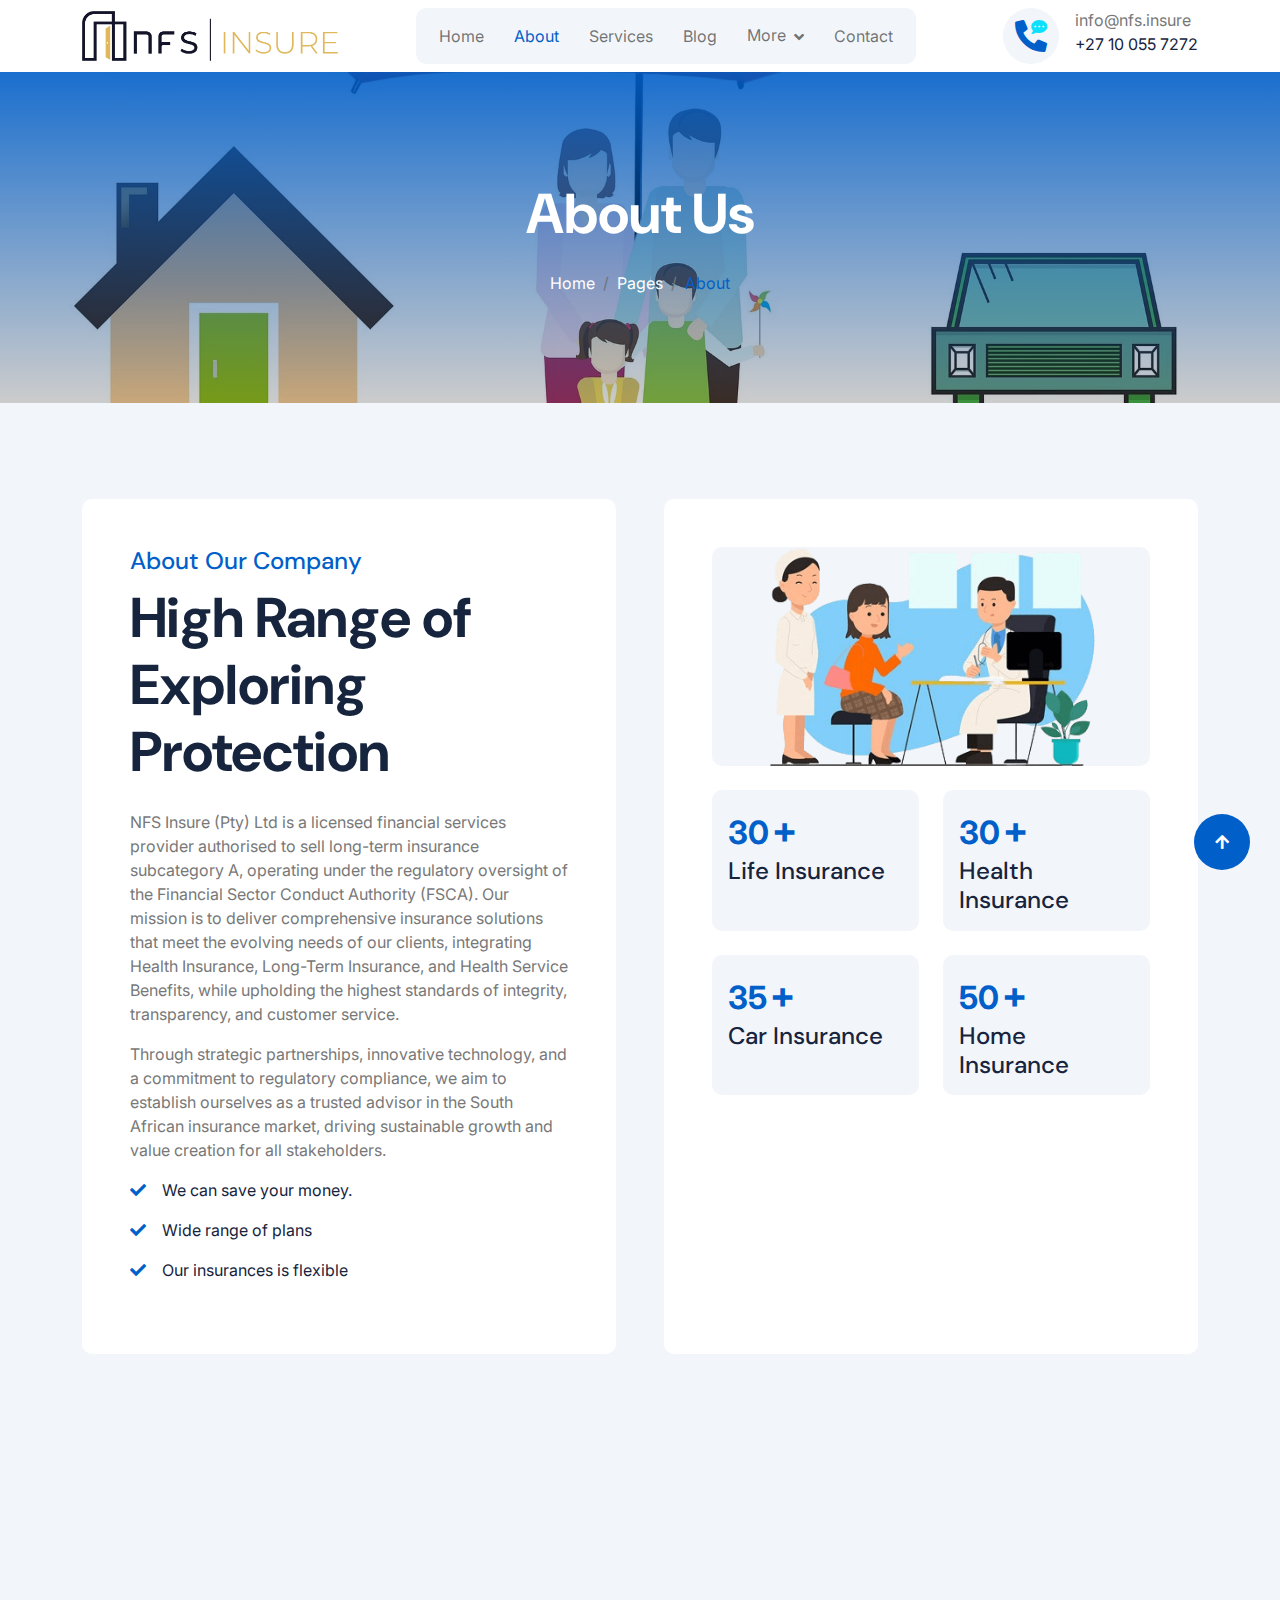
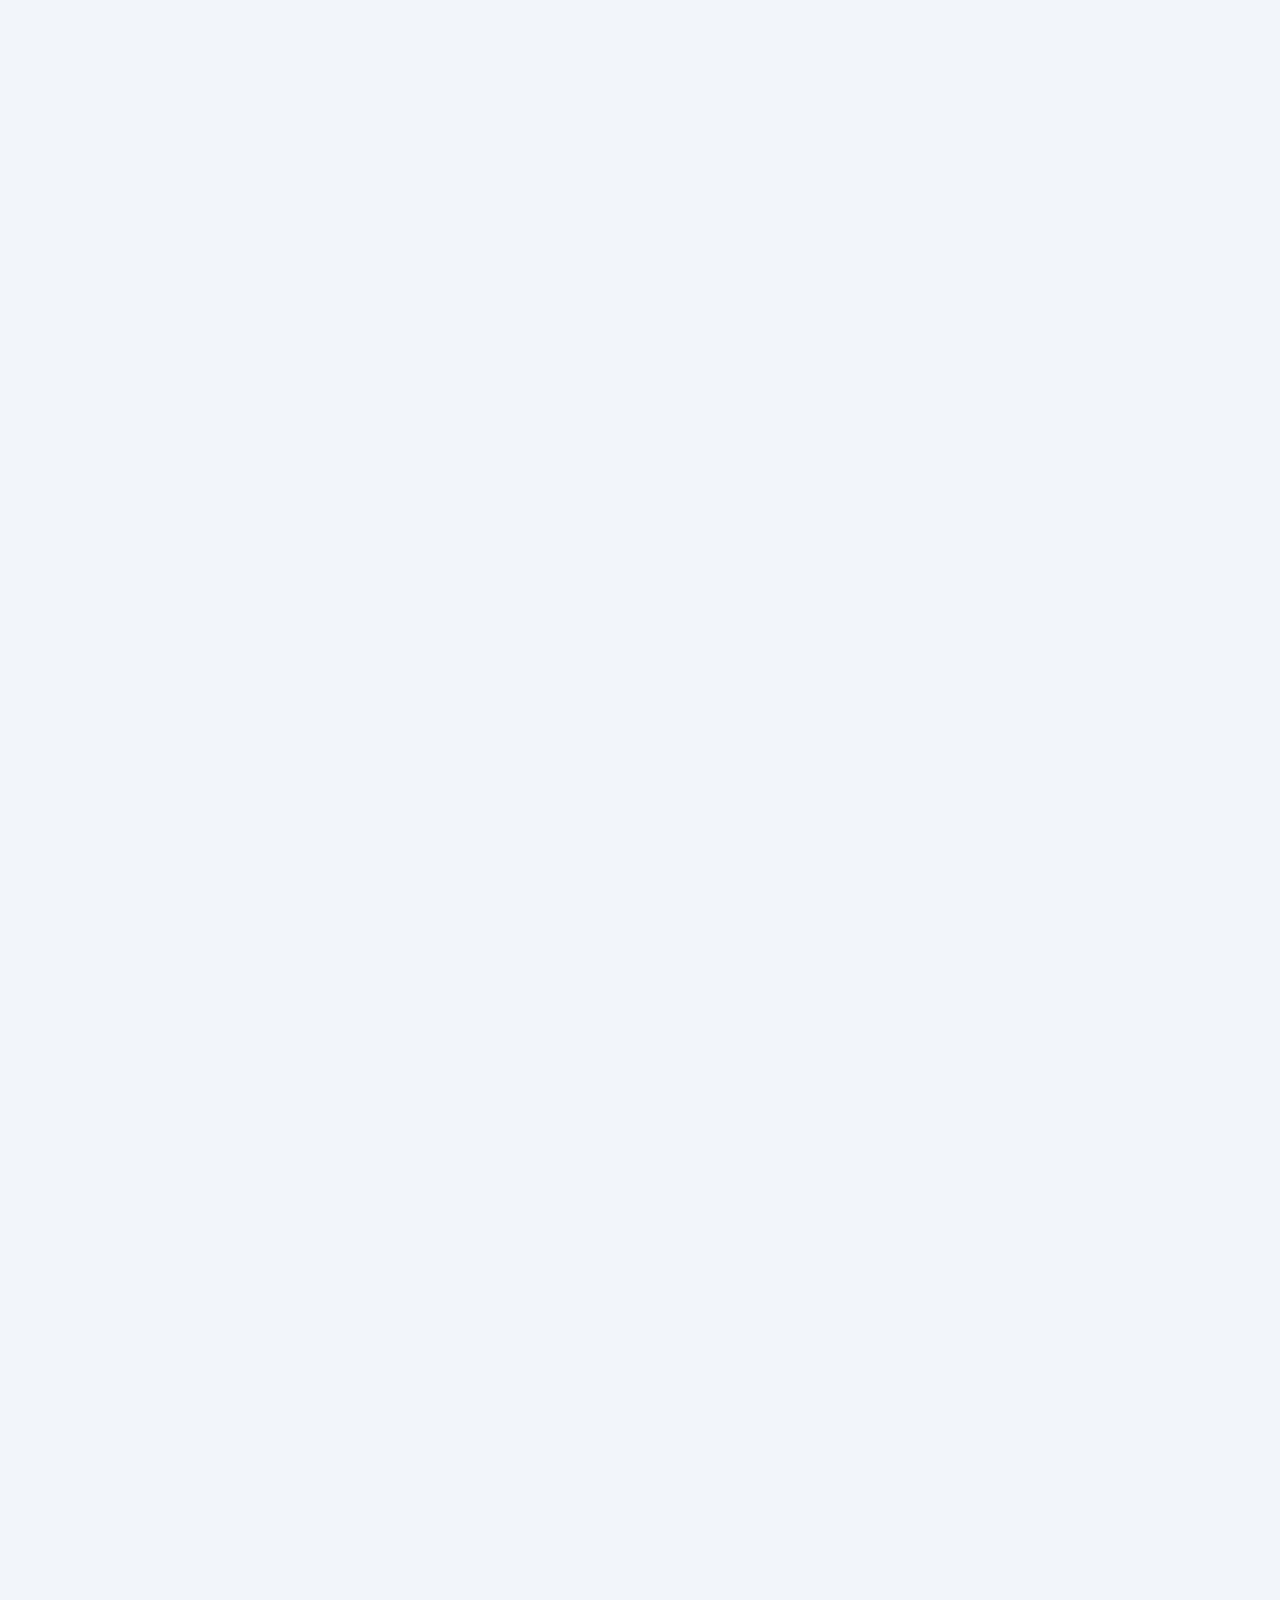
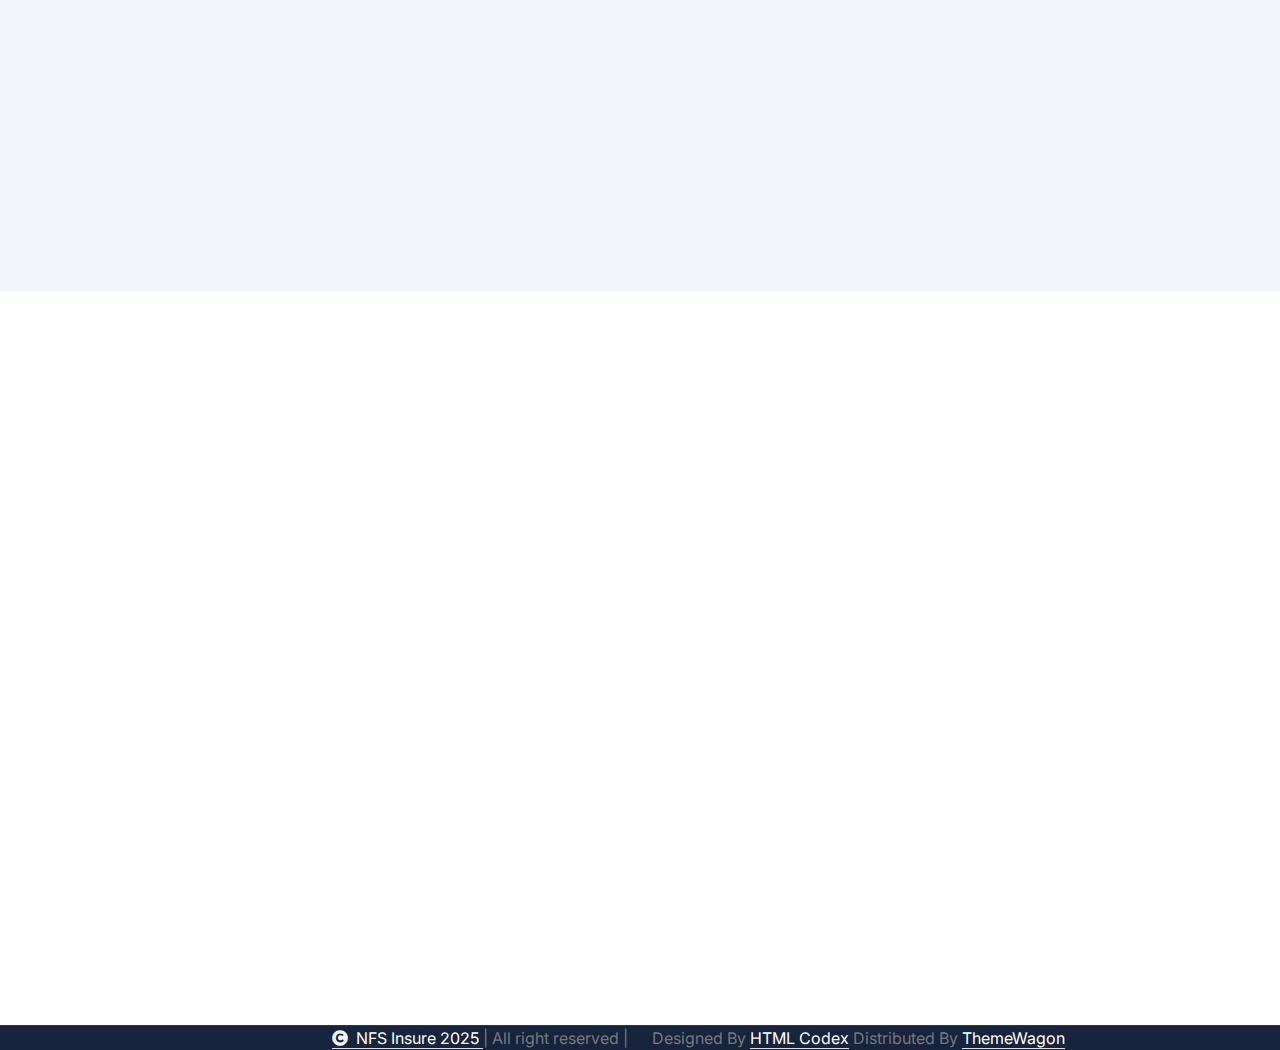
==== about.html @ 6686528e "remove teams dropdown" ====
<!DOCTYPE html>
<html lang="en">

    <head>
        <meta charset="utf-8">
        <title>NFS - Insurance</title>
        <meta content="width=device-width, initial-scale=1.0" name="viewport">
        <meta content="" name="keywords">
        <meta content="" name="description">

        <!-- Google Web Fonts -->
        <link rel="preconnect" href="https://fonts.googleapis.com">
        <link rel="preconnect" href="https://fonts.gstatic.com" crossorigin>
        <link href="https://fonts.googleapis.com/css2?family=DM+Sans:ital,opsz,wght@0,9..40,100..1000;1,9..40,100..1000&family=Inter:slnt,wght@-10..0,100..900&display=swap" rel="stylesheet">

        <!-- Icon Font Stylesheet -->
        <link rel="stylesheet" href="https://use.fontawesome.com/releases/v5.15.4/css/all.css"/>
        <link href="https://cdn.jsdelivr.net/npm/bootstrap-icons@1.4.1/font/bootstrap-icons.css" rel="stylesheet">

        <!-- Libraries Stylesheet -->
        <link rel="stylesheet" href="lib/animate/animate.min.css"/>
        <link href="lib/lightbox/css/lightbox.min.css" rel="stylesheet">
        <link href="lib/owlcarousel/assets/owl.carousel.min.css" rel="stylesheet">


        <!-- Customized Bootstrap Stylesheet -->
        <link href="css/bootstrap.min.css" rel="stylesheet">

        <!-- Template Stylesheet -->
        <link href="css/style.css" rel="stylesheet">
    </head>

    <body>

        <!-- Spinner Start -->
        <div id="spinner" class="show bg-white position-fixed translate-middle w-100 vh-100 top-50 start-50 d-flex align-items-center justify-content-center">
            <div class="spinner-border text-primary" style="width: 3rem; height: 3rem;" role="status">
                <span class="sr-only">Loading...</span>
            </div>
        </div>
        <!-- Spinner End -->

        <!-- Navbar & Hero Start -->
        <div class="container-fluid nav-bar px-0 px-lg-4 py-lg-0">
            <div class="container">
                <nav class="navbar navbar-expand-lg navbar-light"> 
                    <a href="#" class="navbar-brand p-0">
                        <img src="img/NFS_Insure_Logo_Blue_Mustard_Combination@2x.png" alt="Logo"> 
                    </a>
                    <button class="navbar-toggler" type="button" data-bs-toggle="collapse" data-bs-target="#navbarCollapse">
                        <span class="fa fa-bars"></span>
                    </button>
                    <div class="collapse navbar-collapse" id="navbarCollapse">
                        <div class="navbar-nav mx-0 mx-lg-auto">
                            <a href="index.html" class="nav-item nav-link">Home</a>
                            <a href="about.html" class="nav-item nav-link active">About</a>
                            <a href="service.html" class="nav-item nav-link">Services</a>
                            <a href="blog.html" class="nav-item nav-link">Blog</a>
                            <div class="nav-item dropdown">
                                <a href="#" class="nav-link" data-bs-toggle="dropdown">
                                    <span class="dropdown-toggle">More</span>
                                </a>
                                <div class="dropdown-menu">
                                    <a href="feature.html" class="dropdown-item">Our Features</a>
                                    <a href="testimonial.html" class="dropdown-item">Testimonial</a>
                                    <a href="FAQ.html" class="dropdown-item">FAQs</a>
                                </div>
                            </div>
                            <a href="contact.html" class="nav-item nav-link">Contact</a>
                        </div>
                    </div>
                    <div class="d-none d-xl-flex flex-shrink-0 ps-4">
                        <a href="#" class="btn btn-light btn-lg-square rounded-circle position-relative wow tada" data-wow-delay=".9s">
                            <i class="fa fa-phone-alt fa-2x"></i>
                            <div class="position-absolute" style="top: 7px; right: 12px;">
                                <span><i class="fa fa-comment-dots text-secondary"></i></span>
                            </div>
                        </a>
                        <div class="d-flex flex-column ms-3">
                            <span>info@nfs.insure</span>
                            <a href="tel:+27 10 055 7272"><span class="text-dark">+27 10 055 7272</span></a>
                        </div>
                    </div>
                </nav>
            </div>
        </div>
        <!-- Navbar & Hero End -->

        <!-- Modal Search Start -->
        <div class="modal fade" id="searchModal" tabindex="-1" aria-labelledby="exampleModalLabel" aria-hidden="true">
            <div class="modal-dialog modal-fullscreen">
                <div class="modal-content rounded-0">
                    <div class="modal-header">
                        <h5 class="modal-title" id="exampleModalLabel">Search by keyword</h5>
                        <button type="button" class="btn-close" data-bs-dismiss="modal" aria-label="Close"></button>
                    </div>
                    <div class="modal-body d-flex align-items-center bg-primary">
                        <div class="input-group w-75 mx-auto d-flex">
                            <input type="search" class="form-control p-3" placeholder="keywords" aria-describedby="search-icon-1">
                            <span id="search-icon-1" class="btn bg-light border nput-group-text p-3"><i class="fa fa-search"></i></span>
                        </div>
                    </div>
                </div>
            </div>
        </div>
        <!-- Modal Search End -->


        <!-- Header Start -->
        <div class="container-fluid bg-breadcrumb">
            <div class="container text-center py-5" style="max-width: 900px;">
                <h4 class="text-white display-4 mb-4 wow fadeInDown" data-wow-delay="0.1s">About Us</h4>
                <ol class="breadcrumb d-flex justify-content-center mb-0 wow fadeInDown" data-wow-delay="0.3s">
                    <li class="breadcrumb-item"><a href="index.html">Home</a></li>
                    <li class="breadcrumb-item"><a href="#">Pages</a></li>
                    <li class="breadcrumb-item active text-primary">About</li>
                </ol>    
            </div>
        </div>
        <!-- Header End -->


        <!-- About Start -->
        <div class="container-fluid bg-light about py-5">
            <div class="container py-5">
                <div class="row g-5">
                    <div class="col-xl-6 wow fadeInLeft" data-wow-delay="0.02s">
                        <div class="about-item-content bg-white rounded p-5 h-100">
                            <h4 class="text-primary">About Our Company</h4>
                            <h1 class="display-4 mb-4">High Range of Exploring Protection</h1>
                            <p>NFS Insure (Pty) Ltd is a licensed financial services provider authorised to sell long-term insurance subcategory A, operating under the regulatory oversight of the Financial Sector Conduct Authority (FSCA). Our mission is to deliver comprehensive insurance solutions that meet the evolving needs of our clients, integrating Health Insurance, Long-Term Insurance, and Health Service Benefits, while upholding the highest standards of integrity, transparency, and customer service.
                            </p>
                            <p>Through strategic partnerships, innovative technology, and a commitment to regulatory compliance, we aim to establish ourselves as a trusted advisor in the South African insurance market, driving sustainable growth and value creation for all stakeholders.
                            </p>
                            <p class="text-dark"><i class="fa fa-check text-primary me-3"></i>We can save your money.</p>
                            <p class="text-dark"><i class="fa fa-check text-primary me-3"></i>Wide range of plans</p>
                            <p class="text-dark mb-4"><i class="fa fa-check text-primary me-3"></i>Our insurances is flexible</p>
                        </div>
                    </div>
                    <div class="col-xl-6 wow fadeInRight" data-wow-delay="0.02s">
                        <div class="bg-white rounded p-5 h-100">
                            <div class="row g-4 justify-content-center">
                                <div class="col-12">
                                    <div class="rounded bg-light">
                                        <img src="img/about-1.png" class="img-fluid rounded w-100" alt="">
                                    </div>
                                </div>
                                <div class="col-sm-6">
                                    <div class="counter-item bg-light rounded p-3 h-100">
                                        <div class="counter-counting">
                                            <span class="text-primary fs-2 fw-bold" data-toggle="counter-up">90</span>
                                            <span class="h1 fw-bold text-primary">+</span>
                                        </div>
                                        <h4 class="mb-0 text-dark">Life Insurance</h4>
                                    </div>
                                </div>
                                <div class="col-sm-6">
                                    <div class="counter-item bg-light rounded p-3 h-100">
                                        <div class="counter-counting">
                                            <span class="text-primary fs-2 fw-bold" data-toggle="counter-up">90</span>
                                            <span class="h1 fw-bold text-primary">+</span>
                                        </div>
                                        <h4 class="mb-0 text-dark">Health Insurance</h4>
                                    </div>
                                </div>
                                <div class="col-sm-6">
                                    <div class="counter-item bg-light rounded p-3 h-100">
                                        <div class="counter-counting">
                                            <span class="text-primary fs-2 fw-bold" data-toggle="counter-up">35</span>
                                            <span class="h1 fw-bold text-primary">+</span>
                                        </div>
                                        <h4 class="mb-0 text-dark">Car Insurance</h4>
                                    </div>
                                </div>
                                <div class="col-sm-6">
                                    <div class="counter-item bg-light rounded p-3 h-100">
                                        <div class="counter-counting">
                                            <span class="text-primary fs-2 fw-bold" data-toggle="counter-up">50</span>
                                            <span class="h1 fw-bold text-primary">+</span>
                                        </div>
                                        <h4 class="mb-0 text-dark">Home Insurance</h4>
                                    </div>
                                </div>
                            </div>
                        </div>
                    </div>
                </div>
            </div>
        </div>
        <!-- About End -->


        <!-- Feature Start -->
        <div class="container-fluid feature bg-light pb-5">
            <div class="container pb-5">
                <div class="text-center mx-auto pb-5 wow fadeInUp" data-wow-delay="0.02s" style="max-width: 800px;">
                    <h4 class="text-primary">Our Features</h4>
                    <h1 class="display-4 mb-4">Building a Brighter Tomorrow with NFS Insure</h1>
                    <p class="mb-0">At NFS Insure, we believe that insurance is more than just a policy - it's a promise of
                        protection and security for a better future. Our mission is to provide you with peace of mind,
                        knowing that you're covered in times of uncertainty.</p>
                    <br>
                    <p class="mb-0"></p>We're dedicated to being there for you when it matters most, offering personalized
                    support and expert guidance to help you navigate life's challenges. Whether you're looking to safeguard
                    your loved ones, protect your assets, or simply ensure a secure tomorrow, we're here to assist you every
                    step of the way.</p>
                    <br>
                    <p class="mb-0"></p>Trust NFS Insure to help you build a brighter future. Get in touch with us today to
                    discover how our insurance solutions can provide you with the protection and reassurance you deserve.
                    </p>
                </div>
                <div class="row g-4">
                    <div class="col-md-6 col-lg-6 col-xl-3 wow fadeInUp" data-wow-delay="0.02s">
                        <div class="feature-item p-4 pt-0">
                            <div class="feature-icon p-4 mb-4">
                                <i class="far fa-handshake fa-3x"></i>
                            </div>
                            <h4 class="mb-4">Join the NFS Insure Family.</h4>
                            <p class="mb-4">Being part of the NFS Insure family means being part of a community that
                                prioritizes protection, security, and financial freedom.
                            </p>
                        </div>
                    </div>
                    <div class="col-md-6 col-lg-6 col-xl-3 wow fadeInUp" data-wow-delay="0.04s">
                        <div class="feature-item p-4 pt-0">
                            <div class="feature-icon p-4 mb-4">
                                <i class="fa fa-dollar-sign fa-3x"></i>
                            </div>
                            <h4 class="mb-4">Start Your Financial Freedom Today.</h4>
                            <p class="mb-4">Ready to take control of your finances and secure your future? At NFS Insure,
                                we're dedicated to helping you achieve financial freedom.
                            </p>
                        </div>
                    </div>
                    <div class="col-md-6 col-lg-6 col-xl-3 wow fadeInUp" data-wow-delay="0.06s">
                        <div class="feature-item p-4 pt-0">
                            <div class="feature-icon p-4 mb-4">
                                <i class="fa fa-bullseye fa-3x"></i>
                            </div>
                            <h4 class="mb-4">Passionate About Insurance?</h4>
                            <p class="mb-4">Join our dynamic team at NFS Insure! If you're passionate about insurance and
                                <span id="read-more" style="display: none;">
                                dedicated to delivering exceptional customer service, we want to hear from you. Send your CV
                                to hr@nfs.insure and take the first step towards an exciting career in insurance.
                                </span>
                            </p>
                            <a class="btn btn-primary rounded-pill py-2 px-4" onclick="toggleReadMore(this)">Learn More</a>
                        </div>
                    </div>
                    <div class="col-md-6 col-lg-6 col-xl-3 wow fadeInUp" data-wow-delay="0.08s">
                        <div class="feature-item p-4 pt-0">
                            <div class="feature-icon p-4 mb-4">
                                <i class="fa fa-headphones fa-3x"></i>
                            </div>
                            <h4 class="mb-4">24/7 Online Support at NFS Insure.</h4>
                            <p class="mb-4">At NFS Insure, we're committed to providing you with exceptional support whenever you need it.</p>
                            <span id="read-more" style="display: none;">
                                <p>Our 24/7 online support portal allows you to:</p>
                                <ul>
                                    <p class="text-dark"><i class="fa fa-check text-primary me-3"></i>Submit claims and track their status</p>
                                    <p class="text-dark"><i class="fa fa-check text-primary me-3"></i>Access your policy documents and details.</p>
                                    <p class="text-dark"><i class="fa fa-check text-primary me-3"></i>Get answers to frequently asked questions.</p>
                                </ul>
                            </span>
                            <a class="btn btn-primary rounded-pill py-2 px-4" onclick="toggleReadMore(this)">Learn More</a>
                        </div>
                    </div>
                </div>
            </div>
        </div>
        <!-- Feature End -->

        <!-- FAQs Start -->
        <div class="container-fluid faq-section bg-light pb-5">
            <div class="container pb-5">
                <div class="row g-5 align-items-center">
                    <div class="col-xl-6 wow fadeInLeft" data-wow-delay="0.02s">
                        <div class="h-100">
                            <div class="mb-5">
                                <h4 class="text-primary">Some Important FAQ's</h4>
                                <h1 class="display-4 mb-0">Common Frequently Asked Questions</h1>
                            </div>
                            <div class="accordion" id="accordionExample">
                                <div class="accordion-item">
                                    <h2 class="accordion-header" id="headingOne">
                                        <button class="accordion-button border-0" type="button" data-bs-toggle="collapse"
                                            data-bs-target="#collapseOne" aria-expanded="true" aria-controls="collapseOne">
                                            Q: What does NFS Insure do?
                                        </button>
                                    </h2>
                                    <div id="collapseOne" class="accordion-collapse collapse show active"
                                        aria-labelledby="headingOne" data-bs-parent="#accordionExample">
                                        <div class="accordion-body rounded">
                                            A: NFS Insure is a licensed financial services provider specializing in insurance solutions, including life insurance, medical insurance, and personal lines.
                                        </div>
                                    </div>
                                </div>
                                <div class="accordion-item">
                                    <h2 class="accordion-header" id="headingTwo">
                                        <button class="accordion-button collapsed" type="button" data-bs-toggle="collapse"
                                            data-bs-target="#collapseTwo" aria-expanded="false" aria-controls="collapseTwo">
                                            Q: Is NFS Insure a licensed insurance provider?
                                        </button>
                                    </h2>
                                    <div id="collapseTwo" class="accordion-collapse collapse" aria-labelledby="headingTwo"
                                        data-bs-parent="#accordionExample">
                                        <div class="accordion-body">
                                            A: Yes, NFS Insure is a licensed Financial Services Provider (FSP 53910) and is authorized to provide insurance products and services.
                                        </div>
                                    </div>
                                </div>
                                <div class="accordion-item">
                                    <h2 class="accordion-header" id="headingThree">
                                        <button class="accordion-button collapsed" type="button" data-bs-toggle="collapse"
                                            data-bs-target="#collapseThree" aria-expanded="false"
                                            aria-controls="collapseThree">
                                            Q: What types of insurance does NFS Insure offer?
                                        </button>
                                    </h2>
                                    <div id="collapseThree" class="accordion-collapse collapse"
                                        aria-labelledby="headingThree" data-bs-parent="#accordionExample">
                                        <div class="accordion-body">
                                            A: We offer a range of insurance products, including life insurance, medical insurance, and personal lines (e.g., home, vehicle, and contents insurance).
                                        </div>
                                    </div>
                                </div>
                                <div class="accordion-item">
                                    <h2 class="accordion-header" id="heading4">
                                        <button class="accordion-button collapsed" type="button" data-bs-toggle="collapse"
                                            data-bs-target="#collapse4" aria-expanded="false"
                                            aria-controls="collapse4">
                                            Q: How do I get a quote from NFS Insure?
                                        </button>
                                    </h2>
                                    <div id="collapse4" class="accordion-collapse collapse"
                                        aria-labelledby="heading4" data-bs-parent="#accordionExample">
                                        <div class="accordion-body">
                                            A: You can request a quote by contacting us through our website, emailing us directly, or calling our office.
                                        </div>
                                    </div>
                                </div>
                                <div class="accordion-item">
                                    <h2 class="accordion-header" id="heading5">
                                        <button class="accordion-button collapsed" type="button" data-bs-toggle="collapse"
                                            data-bs-target="#collapse5" aria-expanded="false"
                                            aria-controls="collapse5">
                                            Q: Can I purchase insurance policies online?
                                        </button>
                                    </h2>
                                    <div id="collapse5" class="accordion-collapse collapse"
                                        aria-labelledby="heading5" data-bs-parent="#accordionExample">
                                        <div class="accordion-body">
                                            A: Currently, our insurance policies are not available for online purchase. However, our team is available to assist you with your insurance needs.
                                        </div>
                                    </div>
                                </div>
                                <div class="accordion-item">
                                    <h2 class="accordion-header" id="heading6">
                                        <button class="accordion-button collapsed" type="button" data-bs-toggle="collapse"
                                            data-bs-target="#collapse6" aria-expanded="false"
                                            aria-controls="collapse6">
                                            Q: How do I file a claim with NFS Insure?
                                        </button>
                                    </h2>
                                    <div id="collapse6" class="accordion-collapse collapse"
                                        aria-labelledby="heading6" data-bs-parent="#accordionExample">
                                        <div class="accordion-body">
                                            A: To file a claim, please contact our office directly, and our claims team will guide you through the process.
                                        </div>
                                    </div>
                                </div>
                                <div class="accordion-item">
                                    <h2 class="accordion-header" id="heading7">
                                        <button class="accordion-button collapsed" type="button" data-bs-toggle="collapse"
                                            data-bs-target="#collapse7" aria-expanded="false"
                                            aria-controls="collapse7">
                                            Q: What is the process for canceling or changing my insurance policy?
                                        </button>
                                    </h2>
                                    <div id="collapse7" class="accordion-collapse collapse"
                                        aria-labelledby="heading7" data-bs-parent="#accordionExample">
                                        <div class="accordion-body">
                                            A: Please contact our office, and our team will assist you with canceling or making changes to your insurance policy.
                                        </div>
                                    </div>
                                </div>
                                <div class="accordion-item">
                                    <h2 class="accordion-header" id="heading8">
                                        <button class="accordion-button collapsed" type="button" data-bs-toggle="collapse"
                                            data-bs-target="#collapse8" aria-expanded="false"
                                            aria-controls="collapse8">
                                            Q: Does NFS Insure offer any discounts or promotions?
                                        </button>
                                    </h2>
                                    <div id="collapse8" class="accordion-collapse collapse"
                                        aria-labelledby="heading8" data-bs-parent="#accordionExample">
                                        <div class="accordion-body">
                                            A: Yes, we occasionally offer discounts and promotions. Please contact our office for more information.
                                        </div>
                                    </div>
                                </div>
                                <div class="accordion-item">
                                    <h2 class="accordion-header" id="heading9">
                                        <button class="accordion-button collapsed" type="button" data-bs-toggle="collapse"
                                            data-bs-target="#collapse9" aria-expanded="false"
                                            aria-controls="collapse9">
                                            Q: How do I access my insurance policy documents?
                                        </button>
                                    </h2>
                                    <div id="collapse9" class="accordion-collapse collapse"
                                        aria-labelledby="heading9" data-bs-parent="#accordionExample">
                                        <div class="accordion-body">
                                            A: Your policy documents will be emailed to you upon policy issuance. If you need to access your documents again, please contact our office.
                                        </div>
                                    </div>
                                </div>
                                <div class="accordion-item">
                                    <h2 class="accordion-header" id="heading10">
                                        <button class="accordion-button collapsed" type="button" data-bs-toggle="collapse"
                                            data-bs-target="#collapse10" aria-expanded="false"
                                            aria-controls="collapse10">
                                            Q: What if I have a complaint about my insurance policy or service?
                                        </button>
                                    </h2>
                                    <div id="collapse10" class="accordion-collapse collapse"
                                        aria-labelledby="heading10" data-bs-parent="#accordionExample">
                                        <div class="accordion-body">
                                            A: We take all complaints seriously. Please contact our office, and our team will work to resolve your issue promptly and fairly.
                                        </div>
                                    </div>
                                </div>
                            </div>
                        </div>
                    </div>
                    <div class="col-xl-6 wow fadeInRight" data-wow-delay="0.04s">
                        <img src="img/carousel-2.png" class="img-fluid w-100" alt="">
                    </div>
                </div>
            </div>
        </div>
        <!-- FAQs End -->


        <!-- Team Start
        <div class="container-fluid team py-5">
            <div class="container py-5">
                <div class="text-center mx-auto pb-5 wow fadeInUp" data-wow-delay="0.02s" style="max-width: 800px;">
                    <h4 class="text-primary">Our Team</h4>
                    <h1 class="display-4 mb-4">Meet Our Expert Team Members</h1>
                    <p class="mb-0">Lorem ipsum dolor, sit amet consectetur adipisicing elit. Tenetur adipisci facilis cupiditate recusandae aperiam temporibus corporis itaque quis facere, numquam, ad culpa deserunt sint dolorem autem obcaecati, ipsam mollitia hic.
                    </p>
                </div>
                <div class="row g-4">
                    <div class="col-md-6 col-lg-6 col-xl-3 wow fadeInUp" data-wow-delay="0.02s">
                        <div class="team-item">
                            <div class="team-img">
                                <img src="img/team-1.jpg" class="img-fluid rounded-top w-100" alt="">
                                <div class="team-icon">
                                    <a class="btn btn-primary btn-sm-square rounded-pill mb-2" href=""><i class="fab fa-facebook-f"></i></a>
                                    <a class="btn btn-primary btn-sm-square rounded-pill mb-2" href=""><i class="fab fa-twitter"></i></a>
                                    <a class="btn btn-primary btn-sm-square rounded-pill mb-2" href=""><i class="fab fa-linkedin-in"></i></a>
                                    <a class="btn btn-primary btn-sm-square rounded-pill mb-0" href=""><i class="fab fa-instagram"></i></a>
                                </div>
                            </div>
                            <div class="team-title p-4">
                                <h4 class="mb-0">David James</h4>
                                <p class="mb-0">Manager</p>
                            </div>
                        </div>
                    </div>
                    <div class="col-md-6 col-lg-6 col-xl-3 wow fadeInUp" data-wow-delay="0.4s">
                        <div class="team-item">
                            <div class="team-img">
                                <img src="img/team-2.jpg" class="img-fluid rounded-top w-100" alt="">
                                <div class="team-icon">
                                    <a class="btn btn-primary btn-sm-square rounded-pill mb-2" href=""><i class="fab fa-facebook-f"></i></a>
                                    <a class="btn btn-primary btn-sm-square rounded-pill mb-2" href=""><i class="fab fa-twitter"></i></a>
                                    <a class="btn btn-primary btn-sm-square rounded-pill mb-2" href=""><i class="fab fa-linkedin-in"></i></a>
                                    <a class="btn btn-primary btn-sm-square rounded-pill mb-0" href=""><i class="fab fa-instagram"></i></a>
                                </div>
                            </div>
                            <div class="team-title p-4">
                                <h4 class="mb-0">David James</h4>
                                <p class="mb-0">Manager</p>
                            </div>
                        </div>
                    </div>
                    <div class="col-md-6 col-lg-6 col-xl-3 wow fadeInUp" data-wow-delay="0.06s">
                        <div class="team-item">
                            <div class="team-img">
                                <img src="img/team-3.jpg" class="img-fluid rounded-top w-100" alt="">
                                <div class="team-icon">
                                    <a class="btn btn-primary btn-sm-square rounded-pill mb-2" href=""><i class="fab fa-facebook-f"></i></a>
                                    <a class="btn btn-primary btn-sm-square rounded-pill mb-2" href=""><i class="fab fa-twitter"></i></a>
                                    <a class="btn btn-primary btn-sm-square rounded-pill mb-2" href=""><i class="fab fa-linkedin-in"></i></a>
                                    <a class="btn btn-primary btn-sm-square rounded-pill mb-0" href=""><i class="fab fa-instagram"></i></a>
                                </div>
                            </div>
                            <div class="team-title p-4">
                                <h4 class="mb-0">David James</h4>
                                <p class="mb-0">Manager</p>
                            </div>
                        </div>
                    </div>
                    <div class="col-md-6 col-lg-6 col-xl-3 wow fadeInUp" data-wow-delay="0.08s">
                        <div class="team-item">
                            <div class="team-img">
                                <img src="img/team-4.jpg" class="img-fluid rounded-top w-100" alt="">
                                <div class="team-icon">
                                    <a class="btn btn-primary btn-sm-square rounded-pill mb-2" href=""><i class="fab fa-facebook-f"></i></a>
                                    <a class="btn btn-primary btn-sm-square rounded-pill mb-2" href=""><i class="fab fa-twitter"></i></a>
                                    <a class="btn btn-primary btn-sm-square rounded-pill mb-2" href=""><i class="fab fa-linkedin-in"></i></a>
                                    <a class="btn btn-primary btn-sm-square rounded-pill mb-0" href=""><i class="fab fa-instagram"></i></a>
                                </div>
                            </div>
                            <div class="team-title p-4">
                                <h4 class="mb-0">David James</h4>
                                <p class="mb-0">Manager</p>
                            </div>
                        </div>
                    </div>
                </div>
            </div>
        </div>
        <!-- Team End


        <!-- Footer Start -->
        <div class="container-fluid footer py-5 wow fadeIn" data-wow-delay="0.02s">
            <div class="container py-5">
                <div class="row g-5">
                    <div class="col-xl-9">
                        <div class="mb-5">
                            <div class="row g-4">
                                <div class="col-md-6 col-lg-6 col-xl-5">
                                    <div>
                                        <a href="index.html" class="p-0">
                                            <img style="height: 50px;margin-bottom: 10px;" src="img/NFS_Insure_Logo_Off-white_Mustard_Combination@2x.png" alt="Logo"> 
                                        </a>
                                        <p class="text-white"><strong style="color: burlywood;">Trading hours </strong>: Monday - Friday (09:00-17:00)
                                            <br>
                                            <strong style="color: burlywood;">Saturday </strong>: (closed)
                                            <br>
                                            <strong style="color: burlywood;">Sunday </strong>: (closed)
                                            <br>
                                            <strong style="color: burlywood;">Public Holiday </strong>: (closed)
                                        </p>
                                    </div>
                                </div>
                                <div class="col-md-6 col-lg-6 col-xl-3">
                                    <div class="footer-item">
                                        <h4 class="text-white mb-4">Useful Links</h4>
                                        <a href="#"><i class="fas fa-angle-right me-2"></i> About Us</a>
                                        <a href="#"><i class="fas fa-angle-right me-2"></i> Features</a>
                                        <a href="#"><i class="fas fa-angle-right me-2"></i> Services</a>
                                        <a href="#"><i class="fas fa-angle-right me-2"></i> FAQ's</a>
                                        <a href="#"><i class="fas fa-angle-right me-2"></i> Blogs</a>
                                        <a href="#"><i class="fas fa-angle-right me-2"></i> Contact</a>
                                    </div>
                                </div>
                                <div class="col-md-6 col-lg-6 col-xl-4">
                                    <div class="footer-item">
                                        <h4 class="mb-4 text-white">Instagram</h4>
                                        <div class="row g-3">
                                            <div class="col-4">
                                                <div class="footer-instagram rounded">
                                                    <img src="img/instagram-footer-1.jpg" class="img-fluid w-100" alt="">
                                                    <div class="footer-search-icon">
                                                        <a href="img/instagram-footer-1.jpg" data-lightbox="footerInstagram-1" class="my-auto"><i class="fas fa-link text-white"></i></a>
                                                    </div>
                                                </div>
                                           </div>
                                           <div class="col-4">
                                                <div class="footer-instagram rounded">
                                                    <img src="img/instagram-footer-2.jpg" class="img-fluid w-100" alt="">
                                                    <div class="footer-search-icon">
                                                        <a href="img/instagram-footer-2.jpg" data-lightbox="footerInstagram-2" class="my-auto"><i class="fas fa-link text-white"></i></a>
                                                    </div>
                                                </div>
                                           </div>
                                            <div class="col-4">
                                                <div class="footer-instagram rounded">
                                                    <img src="img/instagram-footer-3.jpg" class="img-fluid w-100" alt="">
                                                    <div class="footer-search-icon">
                                                        <a href="img/instagram-footer-3.jpg" data-lightbox="footerInstagram-3" class="my-auto"><i class="fas fa-link text-white"></i></a>
                                                    </div>
                                                </div>
                                           </div>
                                            <div class="col-4">
                                                <div class="footer-instagram rounded">
                                                    <img src="img/instagram-footer-4.jpg" class="img-fluid w-100" alt="">
                                                    <div class="footer-search-icon">
                                                        <a href="img/instagram-footer-4.jpg" data-lightbox="footerInstagram-4" class="my-auto"><i class="fas fa-link text-white"></i></a>
                                                    </div>
                                                </div>
                                           </div>
                                            <div class="col-4">
                                                <div class="footer-instagram rounded">
                                                    <img src="img/instagram-footer-5.jpg" class="img-fluid w-100" alt="">
                                                    <div class="footer-search-icon">
                                                        <a href="img/instagram-footer-5.jpg" data-lightbox="footerInstagram-5" class="my-auto"><i class="fas fa-link text-white"></i></a>
                                                    </div>
                                                </div>
                                           </div>
                                           <div class="col-4">
                                                <div class="footer-instagram rounded">
                                                    <img src="img/instagram-footer-6.jpg" class="img-fluid w-100" alt="">
                                                    <div class="footer-search-icon">
                                                        <a href="img/instagram-footer-6.jpg" data-lightbox="footerInstagram-6" class="my-auto"><i class="fas fa-link text-white"></i></a>
                                                    </div>
                                                </div>
                                            </div>
                                        </div>
                                    </div>
                                </div>
                            </div>
                        </div>
                        <div class="pt-5" style="border-top: 1px solid rgba(255, 255, 255, 0.08);">
                            <div class="row g-0">
                                <div class="col-12">
                                    <div class="row g-4">
                                        <div class="col-lg-6 col-xl-4">
                                            <div class="d-flex">
                                                <div class="btn-xl-square bg-primary text-white rounded p-4 me-4">
                                                    <i class="fas fa-map-marker-alt fa-2x"></i>
                                                </div>
                                                <div>
                                                    <h4 class="text-white">Address</h4>
                                                    <p class="mb-0">Eagle Canyon Office Park,
                                                        Corner Christiaan De Wet Street 
                                                        and Dolfyn Street, 
                                                        Randpark Ridge, 
                                                        2154
                                                        </p>
                                                </div>
                                            </div>
                                        </div>
                                        <div class="col-lg-6 col-xl-4">
                                            <div class="d-flex">
                                                <div class="btn-xl-square bg-primary text-white rounded p-4 me-4">
                                                    <i class="fas fa-envelope fa-2x"></i>
                                                </div>
                                                <div>
                                                    <h4 class="text-white">Mail Us</h4>
                                                    <p class="mb-0">info@nfs.insure</p>
                                                </div>
                                            </div>
                                        </div>
                                        <div class="col-lg-6 col-xl-4">
                                            <div class="d-flex">
                                                <div class="btn-xl-square bg-primary text-white rounded p-4 me-4">
                                                    <i class="fa fa-phone-alt fa-2x"></i>
                                                </div>
                                                <div>
                                                    <h4 class="text-white">Telephone</h4>
                                                    <p class="mb-0">+27 10 055 7272</p>
                                                </div>
                                            </div>
                                        </div>
                                    </div>
                                </div>
                            </div>
                        </div>
                    </div>
                    
                    <div class="col-xl-3">
                        <div class="footer-item">
                            <h4 class="text-white mb-4">Our Promise</h4>
                            <p class="text-white mb-3">Protecting your tomorrow, today.</p>
                            <div class="d-flex flex-shrink-0">
                                <div class="footer-btn">
                                    <a href="#" class="btn btn-lg-square rounded-circle position-relative wow tada" data-wow-delay=".9s">
                                        <i class="fa fa-phone-alt fa-2x"></i>
                                        <div class="position-absolute" style="top: 2px; right: 12px;">
                                            <span><i class="fa fa-comment-dots text-secondary"></i></span>
                                        </div>
                                    </a>
                                </div>
                                <div class="d-flex flex-column ms-3 flex-shrink-0">
                                    <span class="text-light">info@nfs.insure</span>
                                    <a href="tel:+27 10 055 7272"><span class="text-light">+27 10 055 7272</span></a>
                                </div>
                            </div>
                        </div>
                    </div>
                </div>
            </div>
        </div>
        <!-- Footer End -->
        
        <!-- Copyright Start -->
        <div class="container-fluid copyright">
            <div class="container">
                <div class="row g-4 align-items-center">
                    <div class="col-md-6 text-center text-md-end mb-md-0">
                        <span class="text-body"><a href="#" class="border-bottom text-white"><i class="fas fa-copyright text-light me-2"></i>NFS Insure 2025 </a>| All right reserved |</span>
                    </div>
                    <div class="col-md-6 text-center text-md-start text-body">
                        Designed By <a class="border-bottom text-white" href="https://htmlcodex.com">HTML Codex</a> Distributed By <a class="border-bottom text-white" href="https://themewagon.com">ThemeWagon</a>
                    </div>
                </div>
            </div>
        </div>
        <!-- Copyright End -->


        <!-- Back to Top -->
        <a href="#" class="btn btn-primary btn-lg-square rounded-circle back-to-top"><i class="fa fa-arrow-up"></i></a>   

        
        <!-- JavaScript Libraries -->
        <script src="https://ajax.googleapis.com/ajax/libs/jquery/3.6.4/jquery.min.js"></script>
        <script src="https://cdn.jsdelivr.net/npm/bootstrap@5.0.0/dist/js/bootstrap.bundle.min.js"></script>
        <script src="lib/wow/wow.min.js"></script>
        <script src="lib/easing/easing.min.js"></script>
        <script src="lib/waypoints/waypoints.min.js"></script>
        <script src="lib/counterup/counterup.min.js"></script>
        <script src="lib/lightbox/js/lightbox.min.js"></script>
        <script src="lib/owlcarousel/owl.carousel.min.js"></script>
        

        <!-- Template Javascript -->
        <script src="js/main.js"></script>
    </body>

</html>
---- css/style.css ----
/*** Spinner Start ***/
#spinner {
    opacity: 0;
    visibility: hidden;
    transition: opacity .05s ease-out, visibility 0s linear .05s;
    z-index: 99999;
}

#spinner.show {
    transition: opacity .05s ease-out, visibility 0s linear 0s;
    visibility: visible;
    opacity: 1;
}
/*** Spinner End ***/

.back-to-top {
    position: fixed;
    right: 30px;
    bottom: 30px;
    transition: 0.05s;
    z-index: 99;
}


/*** Button Start ***/
.btn {
    font-weight: 600;
    transition: .05s;
}

.btn-square {
    width: 32px;
    height: 32px;
}

.btn-sm-square {
    width: 34px;
    height: 34px;
}

.btn-md-square {
    width: 44px;
    height: 44px;
}

.btn-lg-square {
    width: 56px;
    height: 56px;
}

.btn-xl-square {
    width: 66px;
    height: 66px;
}

.btn-square,
.btn-sm-square,
.btn-md-square,
.btn-lg-square,
.btn-xl-square {
    padding: 0;
    display: flex;
    align-items: center;
    justify-content: center;
    font-weight: normal;
}

.btn.btn-primary {
    color: var(--bs-white);
    border: none;
}

.btn.btn-primary:hover {
    background: var(--bs-dark);
    color: var(--bs-white);
}

.btn.btn-light {
    color: var(--bs-primary);
    border: none;
}

.btn.btn-light:hover {
    color: var(--bs-white);
    background: var(--bs-dark);
}

.btn.btn-dark {
    color: var(--bs-white);
    border: none;
}

.btn.btn-dark:hover {
    color: var(--bs-primary);
    background: var(--bs-light);
}


/*** Topbar Start ***/ 
.topbar .dropdown-toggle::after {
    border: none;
    content: "\f107";
    font-family: "Font Awesome 5 Free";
    font-weight: 600;
    vertical-align: middle;
    margin-left: 8px;
    color: var(--bs-primary);
}

.topbar .dropdown .dropdown-menu a:hover {
    background: var(--bs-primary);
    color: var(--bs-white);
}

.topbar .dropdown .dropdown-menu {
    transform: rotateX(0deg);
    visibility: visible;
    background: var(--bs-light);
    padding-top: 10px;
    border: 0;
    transition: .05s;
    opacity: 1;
}
/*** Topbar End ***/


/*** Navbar Start ***/
.nav-bar {
    background: var(--bs-white);
    transition: 0.1s;
}

.navbar-light .navbar-brand img {
    max-height: 60px;
    transition: .05s;
}

.nav-bar .navbar-light .navbar-brand img {
    max-height: 50px;
}

.navbar .navbar-nav .nav-item .nav-link {
    padding: 0;
}

.navbar .navbar-nav .nav-item {
    display: flex;
    align-items: center;
    padding: 15px;
}

.navbar-light .navbar-nav .nav-item:hover,
.navbar-light .navbar-nav .nav-item.active,
.navbar-light .navbar-nav .nav-item:hover .nav-link,
.navbar-light .navbar-nav .nav-item.active .nav-link {
    color: var(--bs-primary);
}

@media (max-width: 991px) {

    .navbar .navbar-nav .nav-link {
        padding: 0;
    }

    .navbar .navbar-nav .nav-item {
        display: flex;
        padding: 20px;
        flex-direction: column;
        justify-content: start;
        align-items: start;
    }

    .navbar .navbar-nav .nav-btn {
        display: flex;
        justify-content: start;
    }

    .navbar .navbar-nav {
        width: 80%;
        display: flex;
        margin-top: 20px;
        padding-bottom: 20px;
        background: var(--bs-light);
        border-radius: 10px;
    }

    .navbar.navbar-expand-lg .navbar-toggler {
        padding: 8px 15px;
        border: 1px solid var(--bs-primary);
        color: var(--bs-primary);
    }
}

.navbar .dropdown-toggle::after {
    border: none;
    content: "\f107";
    font-family: "Font Awesome 5 Free";
    font-weight: 600;
    vertical-align: middle;
    margin-left: 8px;
}

.dropdown .dropdown-menu .dropdown-item:hover {
    background: var(--bs-primary);
    color: var(--bs-white);
}

@media (min-width: 992px) {
    .navbar .nav-btn {
        display: flex;
        align-items: center;
        justify-content: end;
    }

    .navbar .navbar-nav {
        width: 80%;
        display: flex;
        justify-content: center;
        align-items: center;
        background: var(--bs-light);
        border-radius: 10px;
    }

    .navbar .navbar-nav .nav-btn {
        width: 100%;
        display: flex;
        margin-left: auto;
    }

    .navbar .nav-item .dropdown-menu {
        display: block;
        visibility: hidden;
        top: 100%;
        transform: rotateX(-75deg);
        transform-origin: 0% 0%;
        border: 0;
        border-radius: 10px;
        transition: .05s;
        opacity: 0;
    }

    .navbar .nav-item:hover .dropdown-menu {
        transform: rotateX(0deg);
        visibility: visible;
        margin-top: 20px;
        background: var(--bs-light);
        transition: .05s;
        opacity: 1;
    }
}
/*** Navbar End ***/


/*** Carousel Hero Header Start ***/
.header-carousel .header-carousel-item {
    background-image: url(../img/bg01.jpg);
    height: 90vh;
    background-repeat: no-repeat;
    background-size: cover;
    background-position: 0 -165px;
}

.header-carousel .owl-nav .owl-prev,
.header-carousel .owl-nav .owl-next {
    position: absolute;
    width: 60px;
    height: 60px;
    border-radius: 60px;
    background: var(--bs-light);
    color: var(--bs-primary);
    font-size: 26px;
    display: flex;
    align-items: center;
    justify-content: center;
    transition: 0.05s;
}

.header-carousel .owl-nav .owl-prev {
    bottom: 30px;
    left: 50%;
    transform: translateX(-50%);
    margin-left: 30px;
}
.header-carousel .owl-nav .owl-next {
    bottom: 30px;
    right: 50%;
    transform: translateX(-50%);
    margin-right: 30px;
}

.header-carousel .owl-nav .owl-prev:hover,
.header-carousel .owl-nav .owl-next:hover {
    box-shadow: inset 0 0 100px 0 var(--bs-secondary);
    color: var(--bs-white);
}

.header-carousel .header-carousel-item .carousel-caption {
    position: absolute;
    width: 100%;
    height: 100%;
    left: 0;
    bottom: 0;
    background: rgba(0, 0, 0, .2);
    display: flex;
    align-items: center;
}

@media (max-width: 991px) {
    .header-carousel .header-carousel-item .carousel-caption {
        padding-top: 45px;
    }

    .header-carousel .header-carousel-item {
        background-image: url(../img/bg01.jpg);
        height: 50vh;
        background-repeat: no-repeat;
        background-size: cover;
        background-position: 0 0px;
    }
}

@media (max-width: 767px) {
    .header-carousel .header-carousel-item {
        background-image: url(../img/bg01.jpg);
        height: 50vh;
        background-repeat: no-repeat;
        background-size: cover;
        background-position: 0 0px;
    }

    .header-carousel .owl-nav .owl-prev {
        bottom: -30px;
        left: 50%;
        transform: translateX(-50%);
        margin-left: -45px;
    }

    .header-carousel .owl-nav .owl-next {
        bottom: -30px;
        left: 50%;
        transform: translateX(-50%);
        margin-left: 45px;
    }
}
/*** Carousel Hero Header End ***/


/*** Single Page Hero Header Start ***/
.bg-breadcrumb {
    position: relative;
    overflow: hidden;
    background: linear-gradient(rgba(1, 95, 201, 0.9), rgba(0, 0, 0, 0.2)), url(../img/bg-breadcrumb.jpg);
    background-position: center center;
    background-repeat: no-repeat;
    background-size: cover;
    padding: 60px 0 60px 0;
    transition: 0.05s;
}

.bg-breadcrumb .breadcrumb {
    position: relative;
}

.bg-breadcrumb .breadcrumb .breadcrumb-item a {
    color: var(--bs-white);
}
/*** Single Page Hero Header End ***/


/*** Feature Start ***/
.feature .feature-item {
    border-radius: 10px;
    background: var(--bs-white);
    transition: 0.4s;
}

.feature .feature-item:hover {
    background: var(--bs-primary);
}

.feature .feature-item .feature-icon {
    position: relative;
    width: 100px;
    display: inline-flex;
    align-items: center;
    justify-content: center;
    border-bottom-left-radius: 10px;
    border-bottom-right-radius: 10px;
    background: var(--bs-light);
}

.feature .feature-item:hover .feature-icon i {
    z-index: 9;
}

.feature .feature-item .feature-icon::after {
    content: "";
    position: absolute;
    width: 100%;
    height: 0;
    top: 0;
    left: 0;
    border-bottom-left-radius: 10px;
    border-bottom-right-radius: 10px;
    background: var(--bs-dark);
    transition: 0.4s;
    z-index: 1;
}

.feature .feature-item:hover .feature-icon::after {
    height: 100%;
}

.feature .feature-item .feature-icon {
    color: var(--bs-primary);
}

.feature .feature-item .feature-icon,
.feature .feature-item h4,
.feature .feature-item p {
    transition: 0.4s;
}

.feature .feature-item:hover .feature-icon {
    color: var(--bs-white);
}
.feature .feature-item:hover h4,
.feature .feature-item:hover p {
    color: var(--bs-white);
}

.feature .feature-item:hover a.btn {
    background: var(--bs-white);
    color: var(--bs-primary);
}

.feature .feature-item:hover a.btn:hover {
    background: var(--bs-dark);
    color: var(--bs-white);
}
/*** Feature End ***/


/*** Service Start ***/
.service .service-item {
    border-radius: 10px;
}
.service .service-item .service-img {
    position: relative;
    overflow: hidden;
    border-top-left-radius: 10px;
    border-top-right-radius: 10px;
}

.service .service-item .service-img img {
    transition: 0.05s;
}

.service .service-item:hover .service-img img {
    transform: scale(1.1);
}

.service .service-item .service-img::after {
    content: "";
    position: absolute;
    width: 100%;
    height: 0;
    top: 0;
    left: 0;
    border-top-left-radius: 10px;
    border-top-right-radius: 10px;
    background: rgba(1, 95, 201, .2);
    transition: 0.05s;
    z-index: 1;
}

.service .service-item:hover .service-img::after {
    height: 100%;
}

.service .service-item .service-img .service-icon {
    position: absolute;
    width: 70px;
    bottom: 0;
    right: 25px;
    border-top-left-radius: 10px;
    border-top-right-radius: 10px;
    background: var(--bs-light);
    display: flex;
    align-items: center;
    justify-content: center;
    transition: 0.05s;
    z-index: 9;
}

.service .service-item .service-img .service-icon i {
    color: var(--bs-primary);
    transition: 0.05s;
}

.service .service-item:hover .service-img .service-icon i {
    transform: rotateX(360deg);
    color: var(--bs-white);
}

.service .service-item:hover .service-img .service-icon {
    bottom: 0;
    color: var(--bs-white);
    background: var(--bs-primary);
}

.service .service-content {
    position: relative;
    border-bottom-left-radius: 10px;
    border-bottom-right-radius: 10px;
    background: var(--bs-light);
}

.service .service-item .service-content .service-content-inner {
    position: relative;
    z-index: 9;
}

.service .service-item .service-content .service-content-inner .h4,
.service .service-item .service-content .service-content-inner p {
    transition: 0.05s;
}

.service .service-item:hover .service-content .service-content-inner .h4,
.service .service-item:hover .service-content .service-content-inner p {
    color: var(--bs-white);
}

.service .service-item:hover .service-content .service-content-inner .btn.btn-primary {
    color: var(--bs-primary);
    background: var(--bs-white);
}

.service .service-item:hover .service-content .service-content-inner .btn.btn-primary:hover {
    color: var(--bs-white);
    background: var(--bs-dark);
}

.service .service-item:hover .service-content .service-content-inner .h4:hover {
    color: var(--bs-dark);
}

.service .service-item .service-content::after {
    content: "";
    position: absolute;
    width: 100%;
    height: 0;
    bottom: 0;
    left: 0;
    border-bottom-left-radius: 10px;
    border-bottom-right-radius: 10px;
    background: var(--bs-primary);
    transition: 0.05s;
    z-index: 1;
}

.service .service-item:hover .service-content::after {
    height: 100%;
}
/*** Service End ***/


/*** FAQs Start ***/
.faq-section .accordion .accordion-item .accordion-header .accordion-button {
    color: var(--bs-white);
    background: rgba(1, 95, 201, .8);
    font-size: 18px;
}

.faq-section .accordion .accordion-item .accordion-header .accordion-button.collapsed {
    color: var(--bs-primary);
    background: var(--bs-light);
}
/*** FAQs End ***/


/*** Blog Start ***/
.blog .blog-item {
    border-radius: 10px;
    transition: 0.05s;
}

.blog .blog-item:hover {
    box-shadow: 0 0 45px rgba(0, 0, 0, .1);
}

.blog .blog-item:hover .blog-content {
    background: var(--bs-white);
}

.blog .blog-item .blog-img {
    border-top-left-radius: 10px;
    border-top-right-radius: 10px;
    position: relative;
    overflow: hidden;
}

.blog .blog-item .blog-img img {
    transition: 0.05s;
}

.blog .blog-item:hover .blog-img img {
    transform: scale(1.2);
}

.blog .blog-item .blog-img::after {
    content: "";
    position: absolute;
    width: 100%;
    height: 0;
    top: 0;
    left: 0;
    border-top-left-radius: 10px;
    border-top-right-radius: 10px;
    background: rgba(1, 95, 201, .2);
    transition: 0.05s;
    z-index: 1;
}

.blog .blog-item:hover .blog-img::after {
    height: 100%;
}

.blog .blog-item .blog-img .blog-categiry {
    position: absolute;
    bottom: 0;
    right: 0;
    border-top-left-radius: 10px;
    display: inline-flex;
    color: var(--bs-white);
    background: var(--bs-primary);
    z-index: 9;
}

.blog .blog-item .blog-content {
    border-bottom-left-radius: 10px;
    border-bottom-right-radius: 10px;
    background: var(--bs-light);
}

.blog .blog-item .blog-content a.btn {
    color: var(--bs-dark);
}

.blog .blog-item:hover .blog-content a.btn:hover {
    color: var(--bs-primary);
}
/*** Blog End ***/


/*** Team Start ***/
.team .team-item .team-img {
    position: relative;
    overflow: hidden;
    border-top-left-radius: 10px;
    border-top-right-radius: 10px;
} 

.team .team-item .team-img img {
    transition: 0.05s;
}

.team .team-item:hover .team-img img {
    transform: scale(1.1);
}

.team .team-item .team-img::after {
    content: "";
    position: absolute;
    width: 100%;
    height: 0;
    top: 0;
    left: 0;
    border-top-left-radius: 10px;
    border-top-right-radius: 10px;
    transition: 0.05s;
}

.team .team-item:hover .team-img::after {
    height: 100%;
    background: rgba(255, 255, 255, 0.3);
}

.team .team-item .team-img .team-icon {
    position: absolute;
    bottom: 20px;
    right: 20px;
    margin-bottom: -100%;
    transition: 0.05s;
    z-index: 9;
}

.team .team-item:hover .team-img .team-icon {
    margin-bottom: 0;
}

.team .team-item .team-title {
    color: var(--bs-white);
    background: var(--bs-primary);
    border-bottom-left-radius: 10px;
    border-bottom-right-radius: 10px;
    transition: 0.05s;
}

.team .team-item .team-title h4 {
    color: var(--bs-white);
}

.team .team-item:hover .team-title {
    background: var(--bs-dark);
}
/*** Team End ***/


/*** Testimonial Start ***/
.testimonial-carousel .owl-stage-outer {
    margin-top: 58px;
    margin-right: -1px;
}

.testimonial .owl-nav .owl-prev {
    position: absolute;
    top: -58px;
    left: 0;
    background: var(--bs-primary);
    color: var(--bs-white);
    padding: 5px 30px;
    border-radius: 30px;
    transition: 0.05s;
}

.testimonial .owl-nav .owl-prev:hover {
    background: var(--bs-dark);
    color: var(--bs-white);
}

.testimonial .owl-nav .owl-next {
    position: absolute;
    top: -58px;
    right: 0;
    background: var(--bs-primary);
    color: var(--bs-white);
    padding: 5px 30px;
    border-radius: 30px;
    transition: 0.05s;
}

.testimonial .owl-nav .owl-next:hover {
    background: var(--bs-dark);
    color: var(--bs-white);
}
/*** Testimonial End ***/


/*** Contact Start ***/
.contact .contact-img {
    position: relative;
}

.contact .contact-img::after {
    content: "";
    position: absolute;
    width: 100%;
    height: 100%;
    top: 0;
    left: 0;
    border-radius: 30% 70% 70% 30% / 30% 30% 70% 70%;
    background: rgba(255, 255, 255, 0.9);
    z-index: 1;
    animation-name: image-efects;
    animation-duration: 10s;
    animation-delay: 1s;
    animation-iteration-count: infinite;
    animation-direction: alternate;
    transition: 0.05s
}

@keyframes image-efects {
    0%  {border-radius: 30% 70% 70% 30% / 30% 30% 70% 70%;}

    25% {border-radius: 35% 65% 27% 73% / 71% 25% 75% 29%;}

    50% {border-radius: 41% 59% 45% 55% / 32% 21% 79% 68%;}

    75% {border-radius: 69% 31% 39% 61% / 70% 83% 17% 30%;}

    100% {border-radius: 30% 70% 70% 30% / 30% 30% 70% 70%;}
}

.contact .contact-img .contact-img-inner {
    position: relative;
    z-index: 9;
}
/*** Contact End ***/


/*** Footer Start ***/
.footer {
    background: var(--bs-dark);
}

.footer .footer-item {
    display: flex;
    flex-direction: column;
}

.footer .footer-item a {
    line-height: 35px;
    color: var(--bs-body);
    transition: 0.05s;
}

.footer .footer-item p {
    line-height: 35px;
}

.footer .footer-item a:hover {
    color: var(--bs-primary);
}

.footer .footer-item .footer-btn a,
.footer .footer-item .footer-btn a i {
    transition: 0.05s;
}

.footer .footer-item .footer-btn a:hover {
    background: var(--bs-white);
}

.footer .footer-item .footer-btn a:hover i {
    color: var(--bs-primary);
}


.footer .footer-item .footer-instagram {
    position: relative;
    overflow: hidden;
}

.footer .footer-item .footer-instagram img {
    transition: 0.05s;
}

.footer .footer-item .footer-instagram:hover img {
    transform: scale(1.2);
}

.footer .footer-item .footer-instagram .footer-search-icon {
    position: absolute;
    width: 100%;
    height: 100%;
    top: 0;
    left: 0;
    display: flex;
    align-items: center;
    justify-content: center;
    transition: 0.05s;
    opacity: 0;
}

.footer .footer-item .footer-instagram:hover .footer-search-icon {
    opacity: 1;
    background: rgba(0, 0, 0, .6);
}

.footer .footer-item .footer-btn a {
    background: var(--bs-light);
    color: var(--bs-primary);
}

.footer .footer-item .footer-btn a:hover {
    background: var(--bs-primary);
}

.footer .footer-item .footer-btn a:hover i {
    color: var(--bs-white);
}
/*** Footer End ***/


/*** copyright Start ***/
.copyright {
    background: var(--bs-dark);
    border-top: 1px solid rgba(255, 255, 255, .08);
}
/*** copyright end ***/
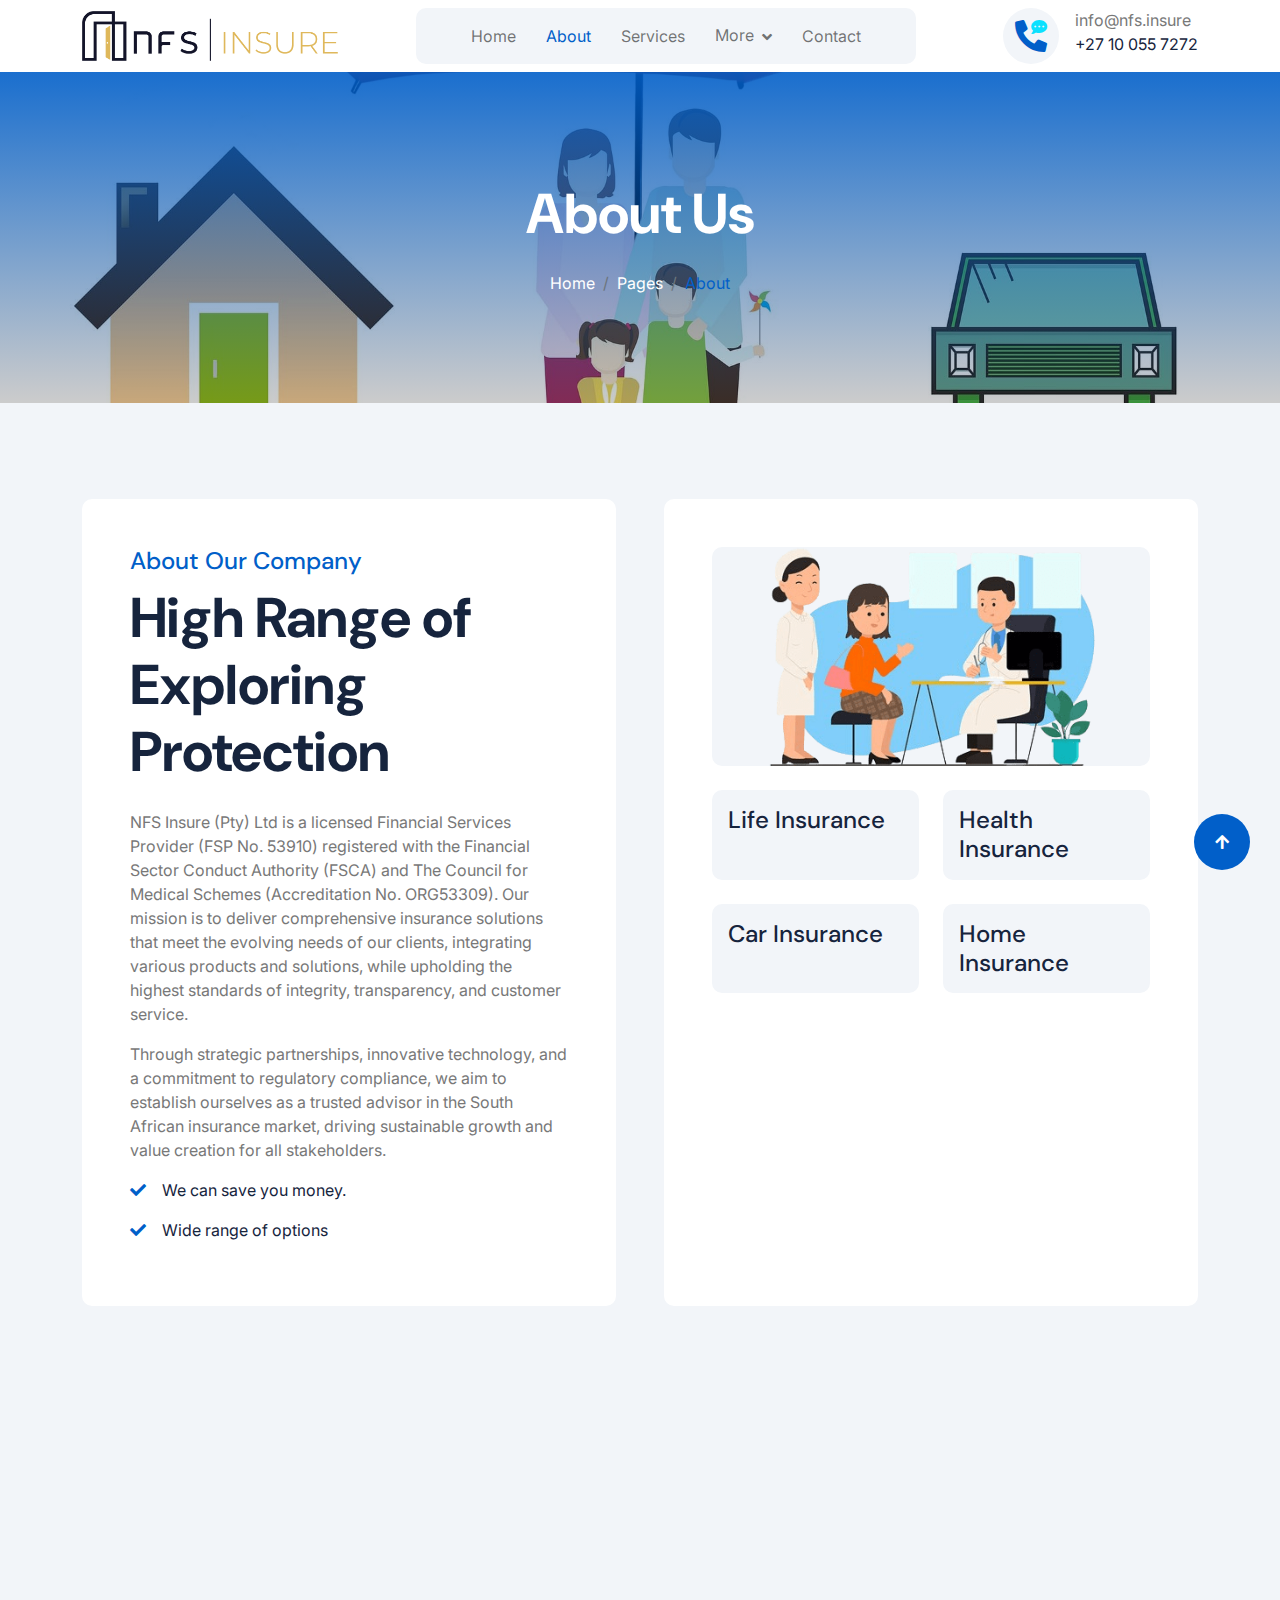
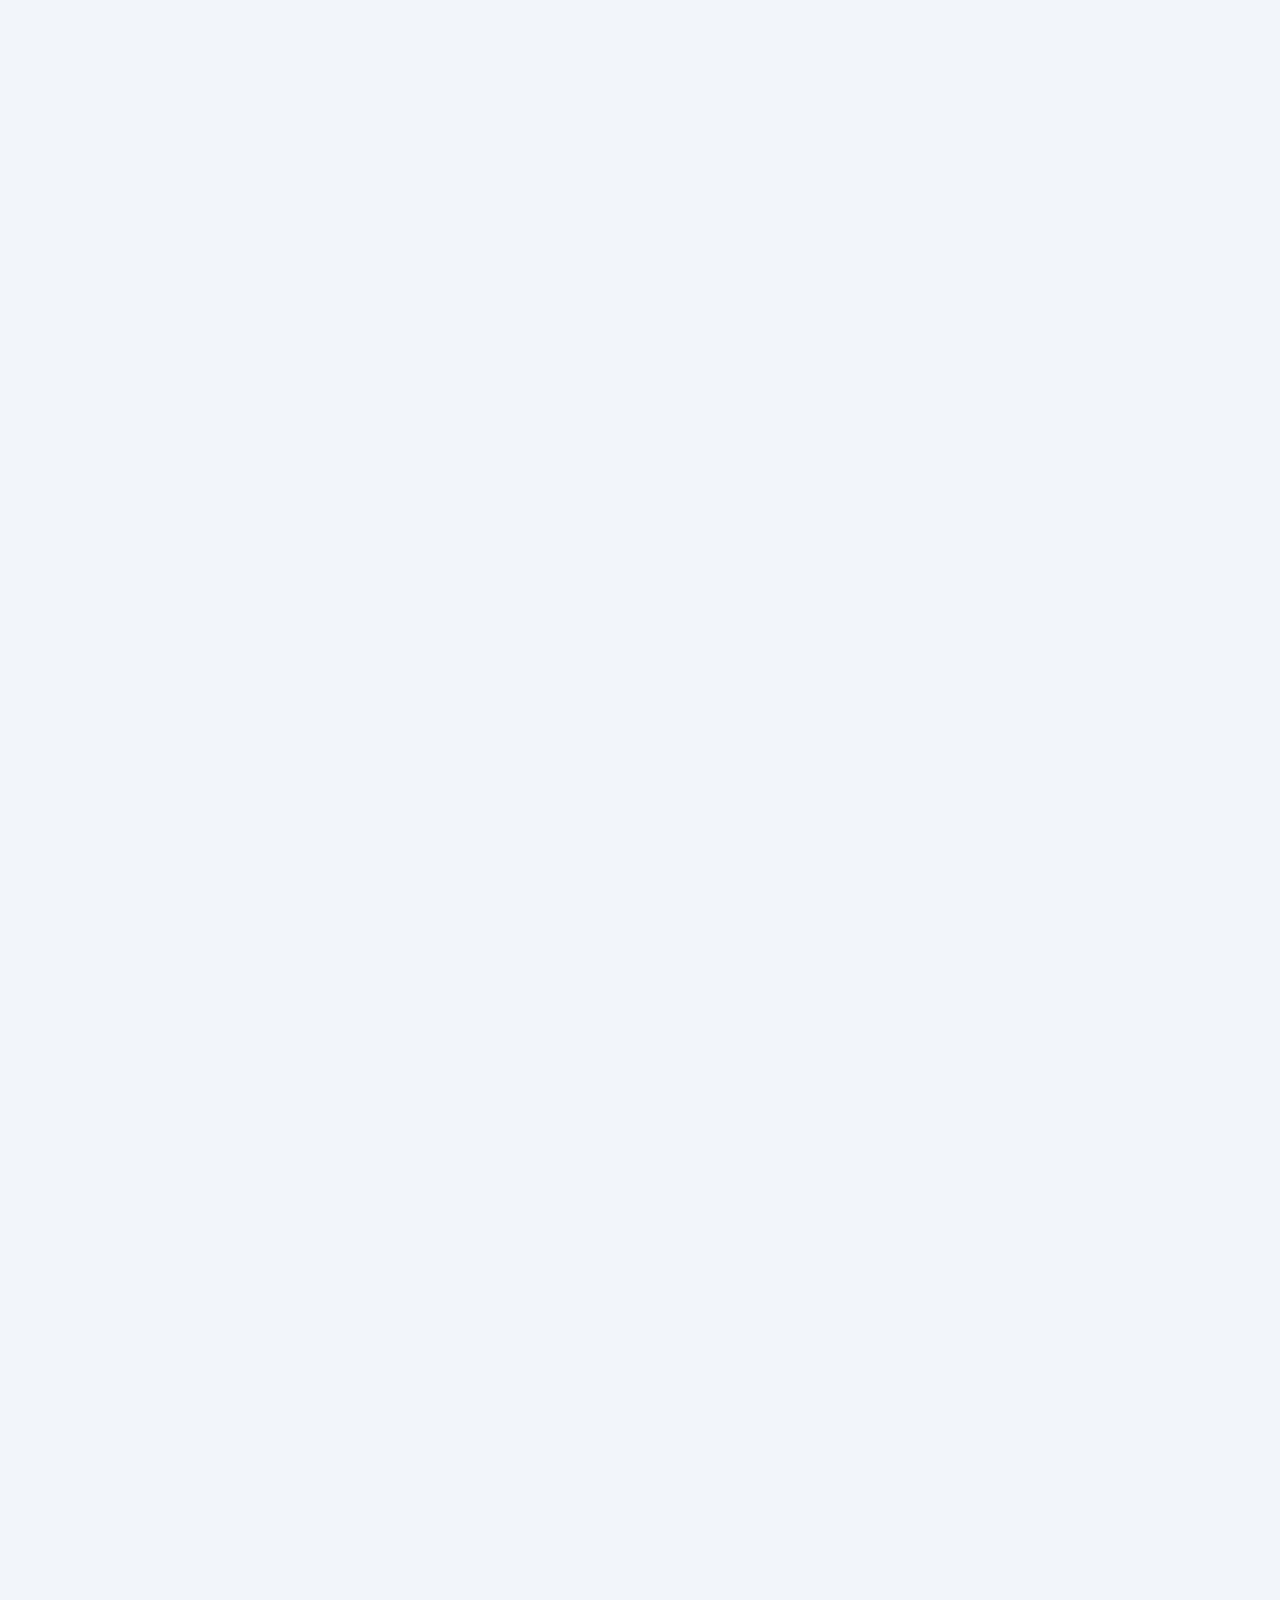
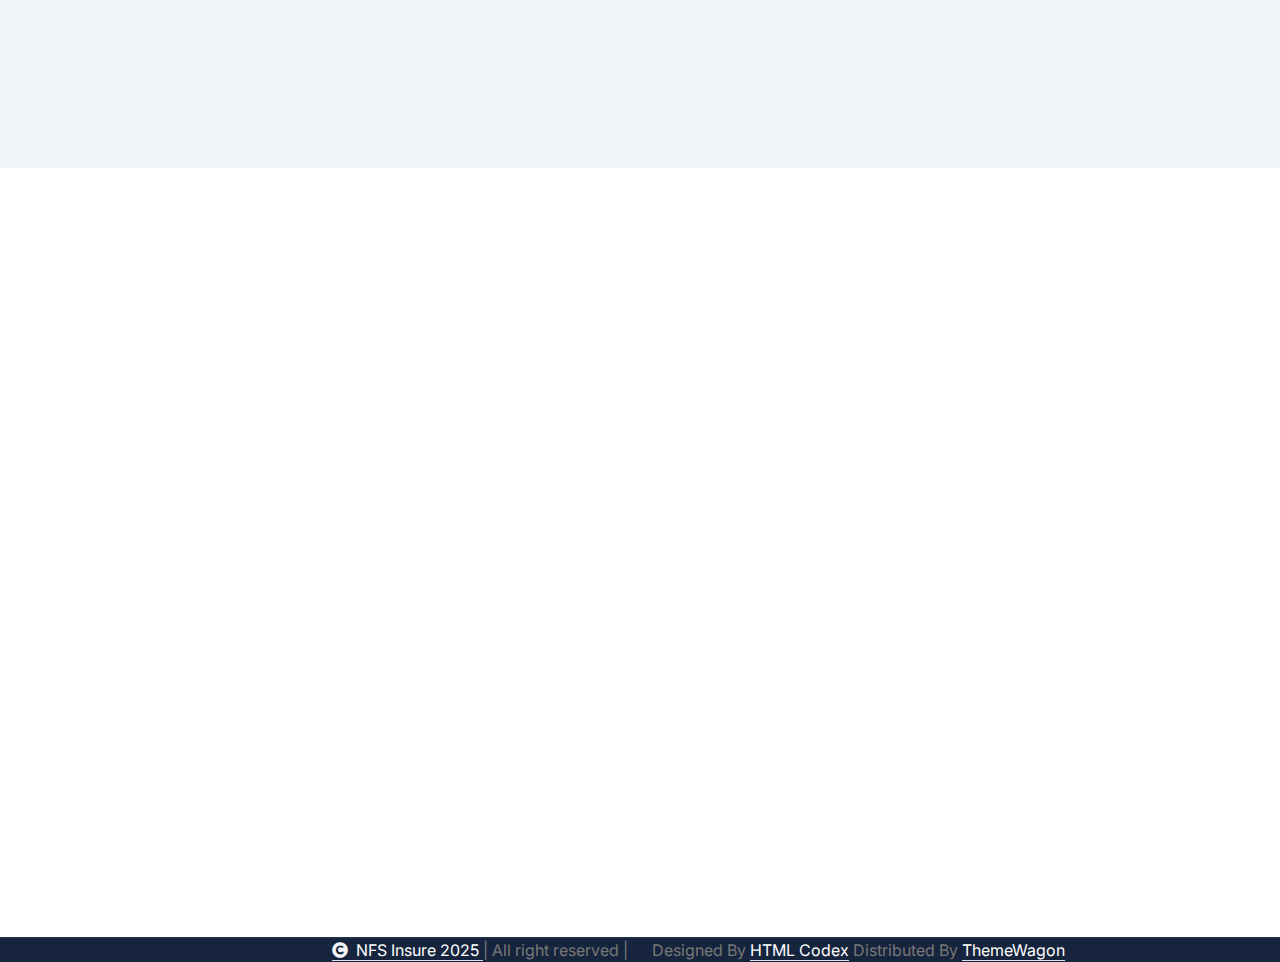
==== commit 8f8b6544: "suggestion changes" ====
--- a/about.html
+++ b/about.html
@@ -55,7 +55,7 @@
                             <a href="index.html" class="nav-item nav-link">Home</a>
                             <a href="about.html" class="nav-item nav-link active">About</a>
                             <a href="service.html" class="nav-item nav-link">Services</a>
-                            <a href="blog.html" class="nav-item nav-link">Blog</a>
+                            <!-- <a href="blog.html" class="nav-item nav-link">Blog</a> -->
                             <div class="nav-item dropdown">
                                 <a href="#" class="nav-link" data-bs-toggle="dropdown">
                                     <span class="dropdown-toggle">More</span>
@@ -128,13 +128,34 @@
                         <div class="about-item-content bg-white rounded p-5 h-100">
                             <h4 class="text-primary">About Our Company</h4>
                             <h1 class="display-4 mb-4">High Range of Exploring Protection</h1>
-                            <p>NFS Insure (Pty) Ltd is a licensed financial services provider authorised to sell long-term insurance subcategory A, operating under the regulatory oversight of the Financial Sector Conduct Authority (FSCA). Our mission is to deliver comprehensive insurance solutions that meet the evolving needs of our clients, integrating Health Insurance, Long-Term Insurance, and Health Service Benefits, while upholding the highest standards of integrity, transparency, and customer service.
+                            <p>NFS Insure (Pty) Ltd is a licensed
+                                Financial Services Provider (FSP
+                                No. 53910) registered with the
+                                Financial Sector Conduct Authority
+                                (FSCA) and The Council for
+                                Medical Schemes (Accreditation
+                                No. ORG53309). Our mission is to
+                                deliver comprehensive insurance
+                                solutions that meet the evolving
+                                needs of our clients, integrating
+                                various products and solutions,
+                                while upholding the highest
+                                standards of integrity,
+                                transparency, and customer
+                                service.
                             </p>
-                            <p>Through strategic partnerships, innovative technology, and a commitment to regulatory compliance, we aim to establish ourselves as a trusted advisor in the South African insurance market, driving sustainable growth and value creation for all stakeholders.
+                            <p>Through strategic partnerships,
+                                innovative technology, and a
+                                commitment to regulatory
+                                compliance, we aim to establish
+                                ourselves as a trusted advisor in
+                                the South African insurance
+                                market, driving sustainable growth
+                                and value creation for all
+                                stakeholders.
                             </p>
-                            <p class="text-dark"><i class="fa fa-check text-primary me-3"></i>We can save your money.</p>
-                            <p class="text-dark"><i class="fa fa-check text-primary me-3"></i>Wide range of plans</p>
-                            <p class="text-dark mb-4"><i class="fa fa-check text-primary me-3"></i>Our insurances is flexible</p>
+                            <p class="text-dark"><i class="fa fa-check text-primary me-3"></i>We can save you money.</p>
+                            <p class="text-dark"><i class="fa fa-check text-primary me-3"></i>Wide range of options</p>
                         </div>
                     </div>
                     <div class="col-xl-6 wow fadeInRight" data-wow-delay="0.02s">
@@ -147,37 +168,21 @@
                                 </div>
                                 <div class="col-sm-6">
                                     <div class="counter-item bg-light rounded p-3 h-100">
-                                        <div class="counter-counting">
-                                            <span class="text-primary fs-2 fw-bold" data-toggle="counter-up">90</span>
-                                            <span class="h1 fw-bold text-primary">+</span>
-                                        </div>
                                         <h4 class="mb-0 text-dark">Life Insurance</h4>
                                     </div>
                                 </div>
                                 <div class="col-sm-6">
                                     <div class="counter-item bg-light rounded p-3 h-100">
-                                        <div class="counter-counting">
-                                            <span class="text-primary fs-2 fw-bold" data-toggle="counter-up">90</span>
-                                            <span class="h1 fw-bold text-primary">+</span>
-                                        </div>
                                         <h4 class="mb-0 text-dark">Health Insurance</h4>
                                     </div>
                                 </div>
                                 <div class="col-sm-6">
                                     <div class="counter-item bg-light rounded p-3 h-100">
-                                        <div class="counter-counting">
-                                            <span class="text-primary fs-2 fw-bold" data-toggle="counter-up">35</span>
-                                            <span class="h1 fw-bold text-primary">+</span>
-                                        </div>
                                         <h4 class="mb-0 text-dark">Car Insurance</h4>
                                     </div>
                                 </div>
                                 <div class="col-sm-6">
                                     <div class="counter-item bg-light rounded p-3 h-100">
-                                        <div class="counter-counting">
-                                            <span class="text-primary fs-2 fw-bold" data-toggle="counter-up">50</span>
-                                            <span class="h1 fw-bold text-primary">+</span>
-                                        </div>
                                         <h4 class="mb-0 text-dark">Home Insurance</h4>
                                     </div>
                                 </div>
@@ -217,7 +222,7 @@
                             </div>
                             <h4 class="mb-4">Join the NFS Insure Family.</h4>
                             <p class="mb-4">Being part of the NFS Insure family means being part of a community that
-                                prioritizes protection, security, and financial freedom.
+                                prioritises protection, security, and financial freedom.
                             </p>
                         </div>
                     </div>
@@ -237,14 +242,13 @@
                             <div class="feature-icon p-4 mb-4">
                                 <i class="fa fa-bullseye fa-3x"></i>
                             </div>
-                            <h4 class="mb-4">Passionate About Insurance?</h4>
-                            <p class="mb-4">Join our dynamic team at NFS Insure! If you're passionate about insurance and
-                                <span id="read-more" style="display: none;">
-                                dedicated to delivering exceptional customer service, we want to hear from you. Send your CV
-                                to hr@nfs.insure and take the first step towards an exciting career in insurance.
-                                </span>
+                            <h4 class="mb-4">Join The Team</h4>
+                            <p class="mb-4">Join our dynamic team at NFS
+                                Insure! If you&#39;re passionate about
+                                insurance and dedicated to
+                                delivering exceptional customer
+                                service, we want to hear from you.
                             </p>
-                            <a class="btn btn-primary rounded-pill py-2 px-4" onclick="toggleReadMore(this)">Learn More</a>
                         </div>
                     </div>
                     <div class="col-md-6 col-lg-6 col-xl-3 wow fadeInUp" data-wow-delay="0.08s">
@@ -305,7 +309,7 @@
                                     <div id="collapseTwo" class="accordion-collapse collapse" aria-labelledby="headingTwo"
                                         data-bs-parent="#accordionExample">
                                         <div class="accordion-body">
-                                            A: Yes, NFS Insure is a licensed Financial Services Provider (FSP 53910) and is authorized to provide insurance products and services.
+                                            A: NFS is not an insurance provider, it provides financial services on behalf of insurers/medical schemes
                                         </div>
                                     </div>
                                 </div>
@@ -320,7 +324,7 @@
                                     <div id="collapseThree" class="accordion-collapse collapse"
                                         aria-labelledby="headingThree" data-bs-parent="#accordionExample">
                                         <div class="accordion-body">
-                                            A: We offer a range of insurance products, including life insurance, medical insurance, and personal lines (e.g., home, vehicle, and contents insurance).
+                                            A: we have agreements with various insurers and medical schemes, we find the best solution for our clients
                                         </div>
                                     </div>
                                 </div>
@@ -335,7 +339,7 @@
                                     <div id="collapse4" class="accordion-collapse collapse"
                                         aria-labelledby="heading4" data-bs-parent="#accordionExample">
                                         <div class="accordion-body">
-                                            A: You can request a quote by contacting us through our website, emailing us directly, or calling our office.
+                                            A: You can request a quote by contacting us through our website, emailing us directly, or calling our office. Reminder that a privacy notice form should be completed along with FNA and ROA.
                                         </div>
                                     </div>
                                 </div>
@@ -350,7 +354,7 @@
                                     <div id="collapse5" class="accordion-collapse collapse"
                                         aria-labelledby="heading5" data-bs-parent="#accordionExample">
                                         <div class="accordion-body">
-                                            A: Currently, our insurance policies are not available for online purchase. However, our team is available to assist you with your insurance needs.
+                                            A: NFS not an insurance company, NFS acts as the advisor contracted with various insurers/medical schemes
                                         </div>
                                     </div>
                                 </div>
@@ -395,7 +399,7 @@
                                     <div id="collapse8" class="accordion-collapse collapse"
                                         aria-labelledby="heading8" data-bs-parent="#accordionExample">
                                         <div class="accordion-body">
-                                            A: Yes, we occasionally offer discounts and promotions. Please contact our office for more information.
+                                            A: How does this work? Insurers don’t normally offer discounts. When all products fall under one umbrella, then maybe there can be savings.
                                         </div>
                                     </div>
                                 </div>
@@ -411,21 +415,6 @@
                                         aria-labelledby="heading9" data-bs-parent="#accordionExample">
                                         <div class="accordion-body">
                                             A: Your policy documents will be emailed to you upon policy issuance. If you need to access your documents again, please contact our office.
-                                        </div>
-                                    </div>
-                                </div>
-                                <div class="accordion-item">
-                                    <h2 class="accordion-header" id="heading10">
-                                        <button class="accordion-button collapsed" type="button" data-bs-toggle="collapse"
-                                            data-bs-target="#collapse10" aria-expanded="false"
-                                            aria-controls="collapse10">
-                                            Q: What if I have a complaint about my insurance policy or service?
-                                        </button>
-                                    </h2>
-                                    <div id="collapse10" class="accordion-collapse collapse"
-                                        aria-labelledby="heading10" data-bs-parent="#accordionExample">
-                                        <div class="accordion-body">
-                                            A: We take all complaints seriously. Please contact our office, and our team will work to resolve your issue promptly and fairly.
                                         </div>
                                     </div>
                                 </div>
@@ -535,16 +524,19 @@
                                 <div class="col-md-6 col-lg-6 col-xl-5">
                                     <div>
                                         <a href="index.html" class="p-0">
-                                            <img style="height: 50px;margin-bottom: 10px;" src="img/NFS_Insure_Logo_Off-white_Mustard_Combination@2x.png" alt="Logo"> 
+                                            <img style="height: 50px;margin-bottom: 10px;"
+                                                src="img/NFS_Insure_Logo_Off-white_Mustard_Combination@2x.png" alt="Logo">
                                         </a>
-                                        <p class="text-white"><strong style="color: burlywood;">Trading hours </strong>: Monday - Friday (09:00-17:00)
-                                            <br>
-                                            <strong style="color: burlywood;">Saturday </strong>: (closed)
-                                            <br>
-                                            <strong style="color: burlywood;">Sunday </strong>: (closed)
-                                            <br>
-                                            <strong style="color: burlywood;">Public Holiday </strong>: (closed)
-                                        </p>
+                                        <p class="text-white">NFS Insure (Pty) Ltd is an Authorised Financial Services Provider (FSP No. 53910)</p>
+                                        <div class="col-md-6 col-lg-6 col-xl-6">
+                                            <div class="footer-item">
+                                        <a href="#"><i class="fas fa-angle-right me-2"></i> PAIA Manual</a>
+                                        <a href="#"><i class="fas fa-angle-right me-2"></i> Conflict of Interest</a>
+                                        <a href="#"><i class="fas fa-angle-right me-2"></i> Complaints</a>
+                                        <a href="#"><i class="fas fa-angle-right me-2"></i> TCF</a>
+                                        <a href="#"><i class="fas fa-angle-right me-2"></i> Privacy Notice</a>
+                                    </div>
+                                </div>
                                     </div>
                                 </div>
                                 <div class="col-md-6 col-lg-6 col-xl-3">
@@ -566,47 +558,53 @@
                                                 <div class="footer-instagram rounded">
                                                     <img src="img/instagram-footer-1.jpg" class="img-fluid w-100" alt="">
                                                     <div class="footer-search-icon">
-                                                        <a href="img/instagram-footer-1.jpg" data-lightbox="footerInstagram-1" class="my-auto"><i class="fas fa-link text-white"></i></a>
+                                                        <a href="https://www.instagram.com" target="_blank"><i
+                                                                class="fas fa-link text-white"></i></a>
                                                     </div>
                                                 </div>
-                                           </div>
-                                           <div class="col-4">
+                                            </div>
+                                            <div class="col-4">
                                                 <div class="footer-instagram rounded">
                                                     <img src="img/instagram-footer-2.jpg" class="img-fluid w-100" alt="">
                                                     <div class="footer-search-icon">
-                                                        <a href="img/instagram-footer-2.jpg" data-lightbox="footerInstagram-2" class="my-auto"><i class="fas fa-link text-white"></i></a>
+                                                        <a href="https://www.instagram.com" target="_blank"><i
+                                                            class="fas fa-link text-white"></i></a>
                                                     </div>
                                                 </div>
-                                           </div>
+                                            </div>
                                             <div class="col-4">
                                                 <div class="footer-instagram rounded">
                                                     <img src="img/instagram-footer-3.jpg" class="img-fluid w-100" alt="">
                                                     <div class="footer-search-icon">
-                                                        <a href="img/instagram-footer-3.jpg" data-lightbox="footerInstagram-3" class="my-auto"><i class="fas fa-link text-white"></i></a>
+                                                        <a href="https://www.instagram.com" target="_blank"><i
+                                                            class="fas fa-link text-white"></i></a>
                                                     </div>
                                                 </div>
-                                           </div>
+                                            </div>
                                             <div class="col-4">
                                                 <div class="footer-instagram rounded">
                                                     <img src="img/instagram-footer-4.jpg" class="img-fluid w-100" alt="">
                                                     <div class="footer-search-icon">
-                                                        <a href="img/instagram-footer-4.jpg" data-lightbox="footerInstagram-4" class="my-auto"><i class="fas fa-link text-white"></i></a>
+                                                        <a href="https://www.instagram.com" target="_blank"><i
+                                                            class="fas fa-link text-white"></i></a>
                                                     </div>
                                                 </div>
-                                           </div>
+                                            </div>
                                             <div class="col-4">
                                                 <div class="footer-instagram rounded">
                                                     <img src="img/instagram-footer-5.jpg" class="img-fluid w-100" alt="">
                                                     <div class="footer-search-icon">
-                                                        <a href="img/instagram-footer-5.jpg" data-lightbox="footerInstagram-5" class="my-auto"><i class="fas fa-link text-white"></i></a>
+                                                        <a href="https://www.instagram.com" target="_blank"><i
+                                                            class="fas fa-link text-white"></i></a>
                                                     </div>
                                                 </div>
-                                           </div>
-                                           <div class="col-4">
+                                            </div>
+                                            <div class="col-4">
                                                 <div class="footer-instagram rounded">
                                                     <img src="img/instagram-footer-6.jpg" class="img-fluid w-100" alt="">
                                                     <div class="footer-search-icon">
-                                                        <a href="img/instagram-footer-6.jpg" data-lightbox="footerInstagram-6" class="my-auto"><i class="fas fa-link text-white"></i></a>
+                                                        <a href="https://www.instagram.com" target="_blank"><i
+                                                            class="fas fa-link text-white"></i></a>
                                                     </div>
                                                 </div>
                                             </div>
@@ -627,11 +625,11 @@
                                                 <div>
                                                     <h4 class="text-white">Address</h4>
                                                     <p class="mb-0">Eagle Canyon Office Park,
-                                                        Corner Christiaan De Wet Street 
-                                                        and Dolfyn Street, 
-                                                        Randpark Ridge, 
+                                                        Corner Christiaan De Wet Street
+                                                        and Dolfyn Street,
+                                                        Randpark Ridge,
                                                         2154
-                                                        </p>
+                                                    </p>
                                                 </div>
                                             </div>
                                         </div>
@@ -662,14 +660,15 @@
                             </div>
                         </div>
                     </div>
-                    
+    
                     <div class="col-xl-3">
                         <div class="footer-item">
                             <h4 class="text-white mb-4">Our Promise</h4>
                             <p class="text-white mb-3">Protecting your tomorrow, today.</p>
                             <div class="d-flex flex-shrink-0">
                                 <div class="footer-btn">
-                                    <a href="#" class="btn btn-lg-square rounded-circle position-relative wow tada" data-wow-delay=".9s">
+                                    <a href="#" class="btn btn-lg-square rounded-circle position-relative wow tada"
+                                        data-wow-delay=".9s">
                                         <i class="fa fa-phone-alt fa-2x"></i>
                                         <div class="position-absolute" style="top: 2px; right: 12px;">
                                             <span><i class="fa fa-comment-dots text-secondary"></i></span>
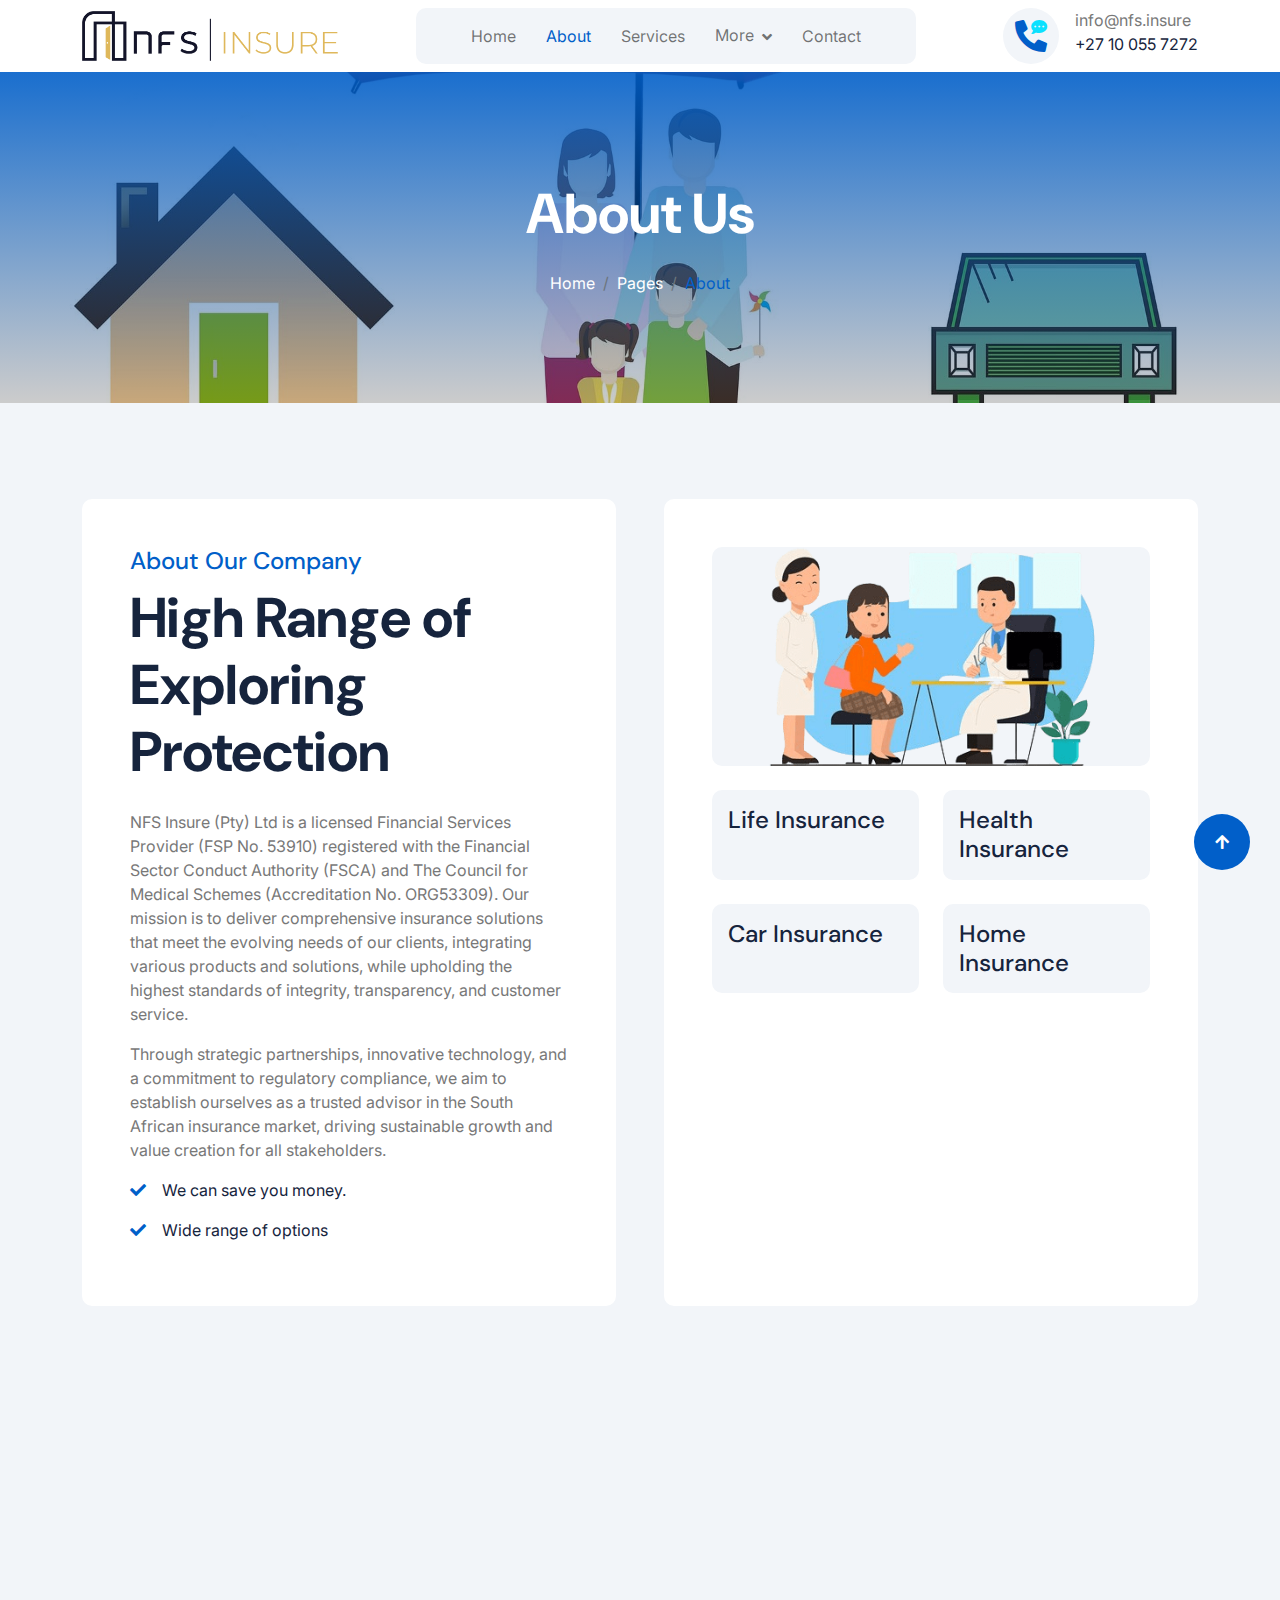
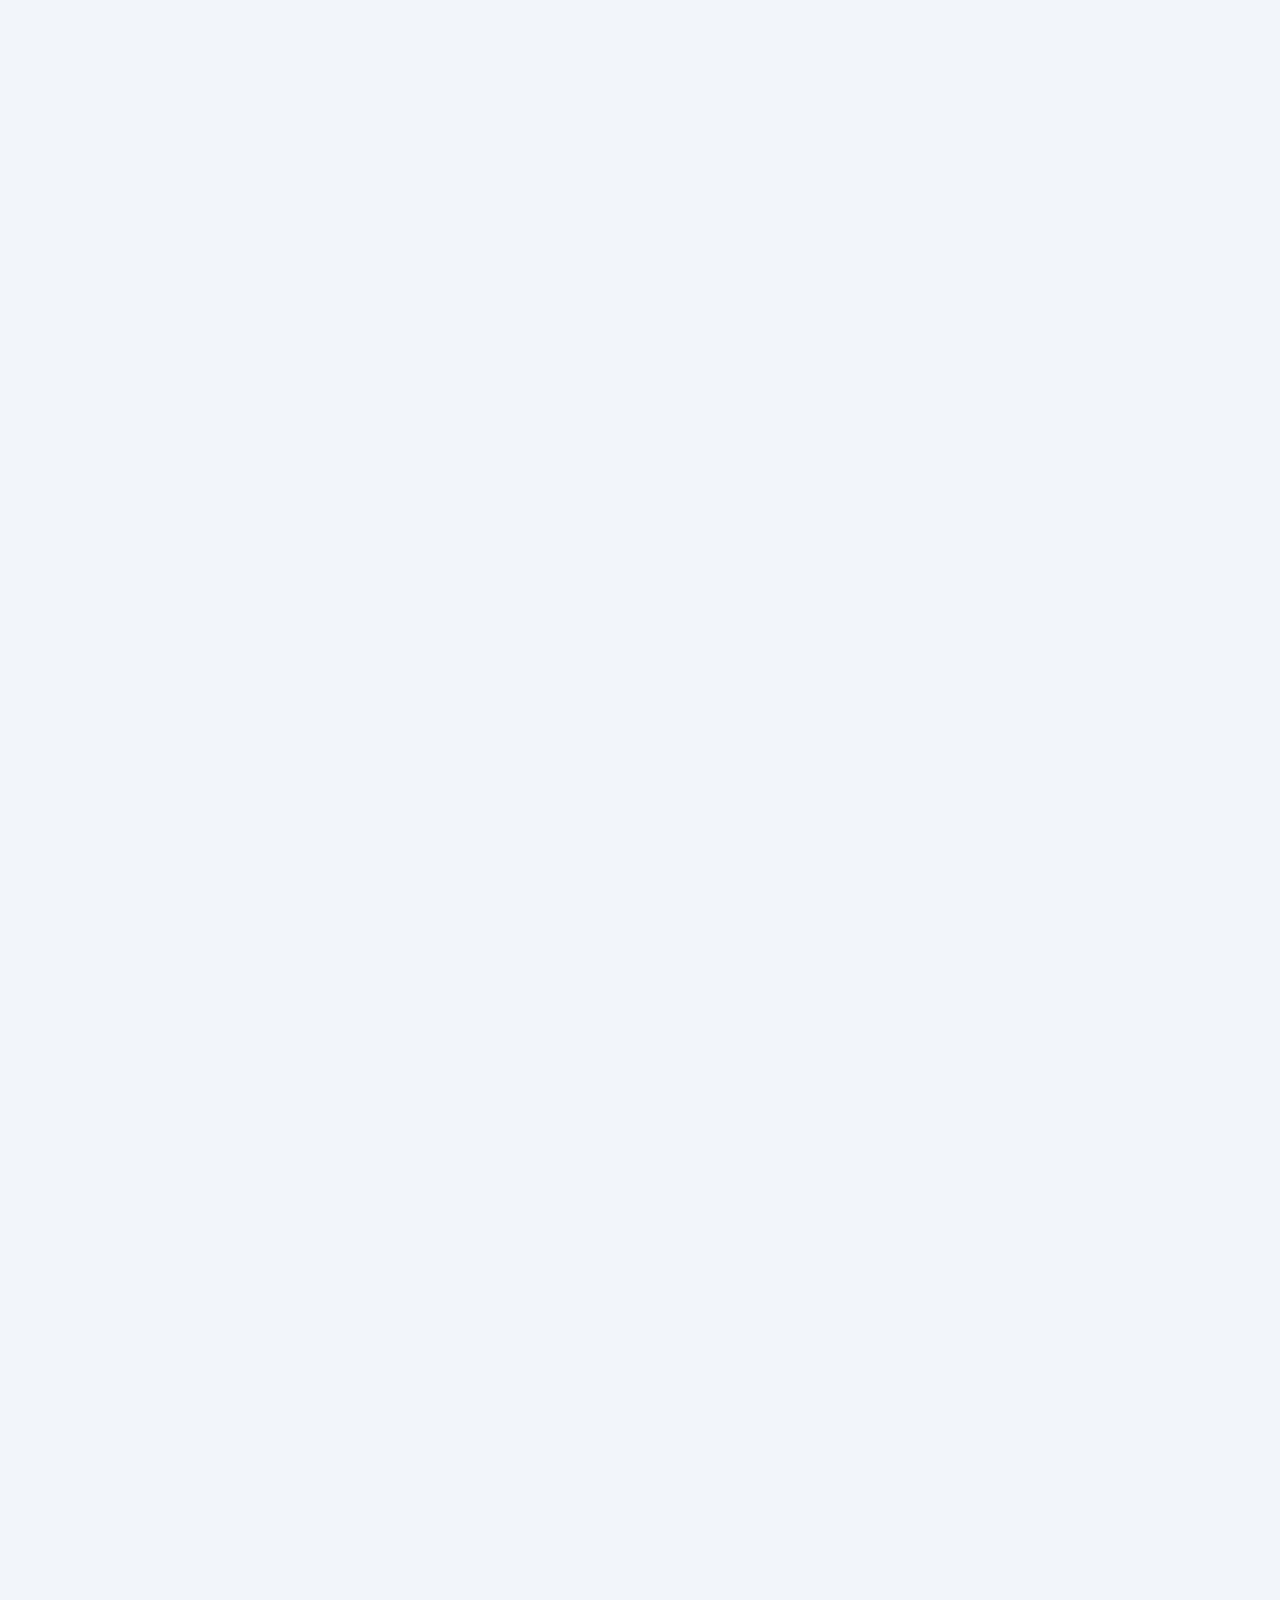
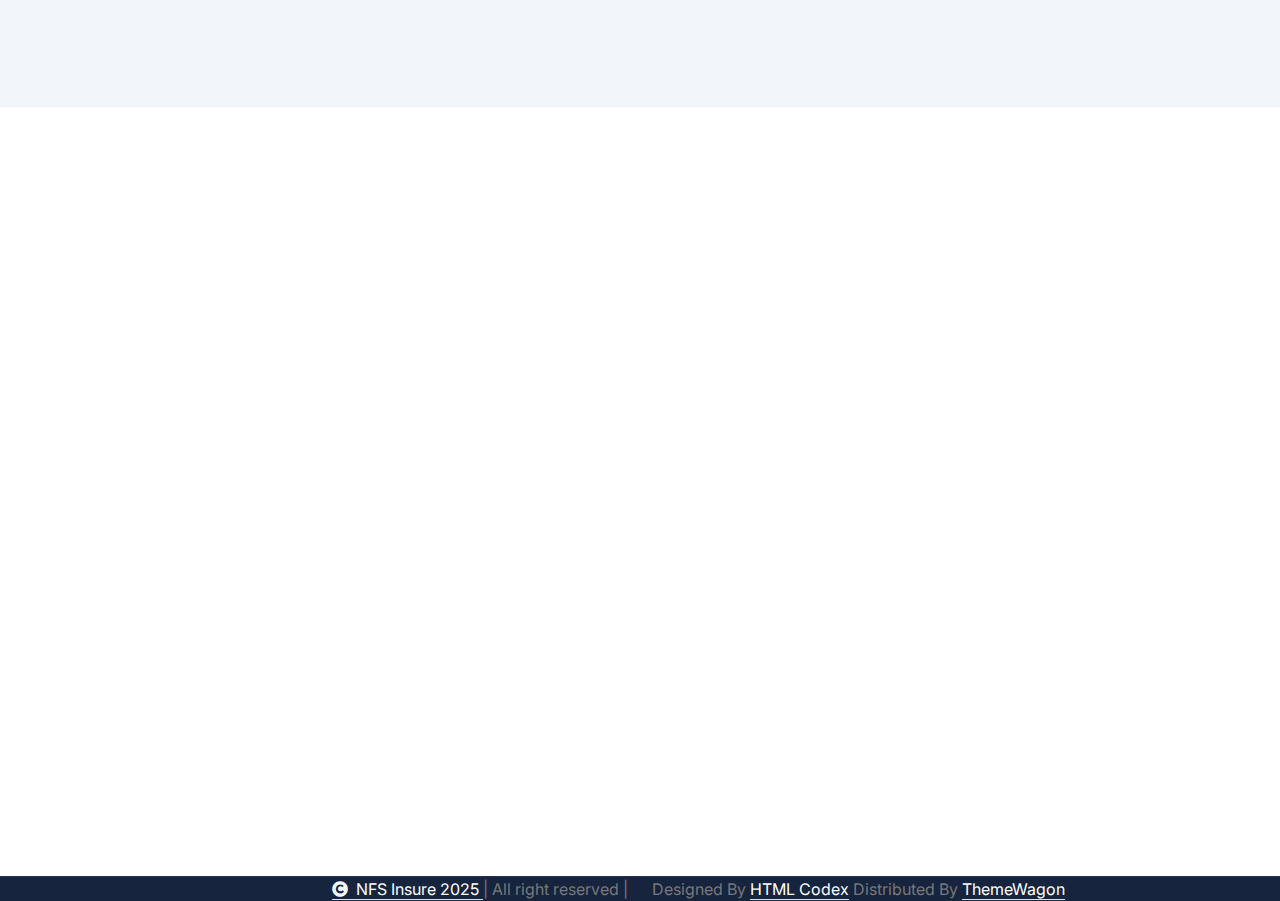
==== commit e949e4ab: "remove blog" ====
--- a/about.html
+++ b/about.html
@@ -215,18 +215,7 @@
                     </p>
                 </div>
                 <div class="row g-4">
-                    <div class="col-md-6 col-lg-6 col-xl-3 wow fadeInUp" data-wow-delay="0.02s">
-                        <div class="feature-item p-4 pt-0">
-                            <div class="feature-icon p-4 mb-4">
-                                <i class="far fa-handshake fa-3x"></i>
-                            </div>
-                            <h4 class="mb-4">Join the NFS Insure Family.</h4>
-                            <p class="mb-4">Being part of the NFS Insure family means being part of a community that
-                                prioritises protection, security, and financial freedom.
-                            </p>
-                        </div>
-                    </div>
-                    <div class="col-md-6 col-lg-6 col-xl-3 wow fadeInUp" data-wow-delay="0.04s">
+                    <div class="col-md-6 col-lg-6 col-xl-4 wow fadeInUp" data-wow-delay="0.04s">
                         <div class="feature-item p-4 pt-0">
                             <div class="feature-icon p-4 mb-4">
                                 <i class="fa fa-dollar-sign fa-3x"></i>
@@ -237,7 +226,7 @@
                             </p>
                         </div>
                     </div>
-                    <div class="col-md-6 col-lg-6 col-xl-3 wow fadeInUp" data-wow-delay="0.06s">
+                    <div class="col-md-6 col-lg-6 col-xl-4 wow fadeInUp" data-wow-delay="0.06s">
                         <div class="feature-item p-4 pt-0">
                             <div class="feature-icon p-4 mb-4">
                                 <i class="fa fa-bullseye fa-3x"></i>
@@ -251,7 +240,7 @@
                             </p>
                         </div>
                     </div>
-                    <div class="col-md-6 col-lg-6 col-xl-3 wow fadeInUp" data-wow-delay="0.08s">
+                    <div class="col-md-6 col-lg-6 col-xl-4 wow fadeInUp" data-wow-delay="0.08s">
                         <div class="feature-item p-4 pt-0">
                             <div class="feature-icon p-4 mb-4">
                                 <i class="fa fa-headphones fa-3x"></i>
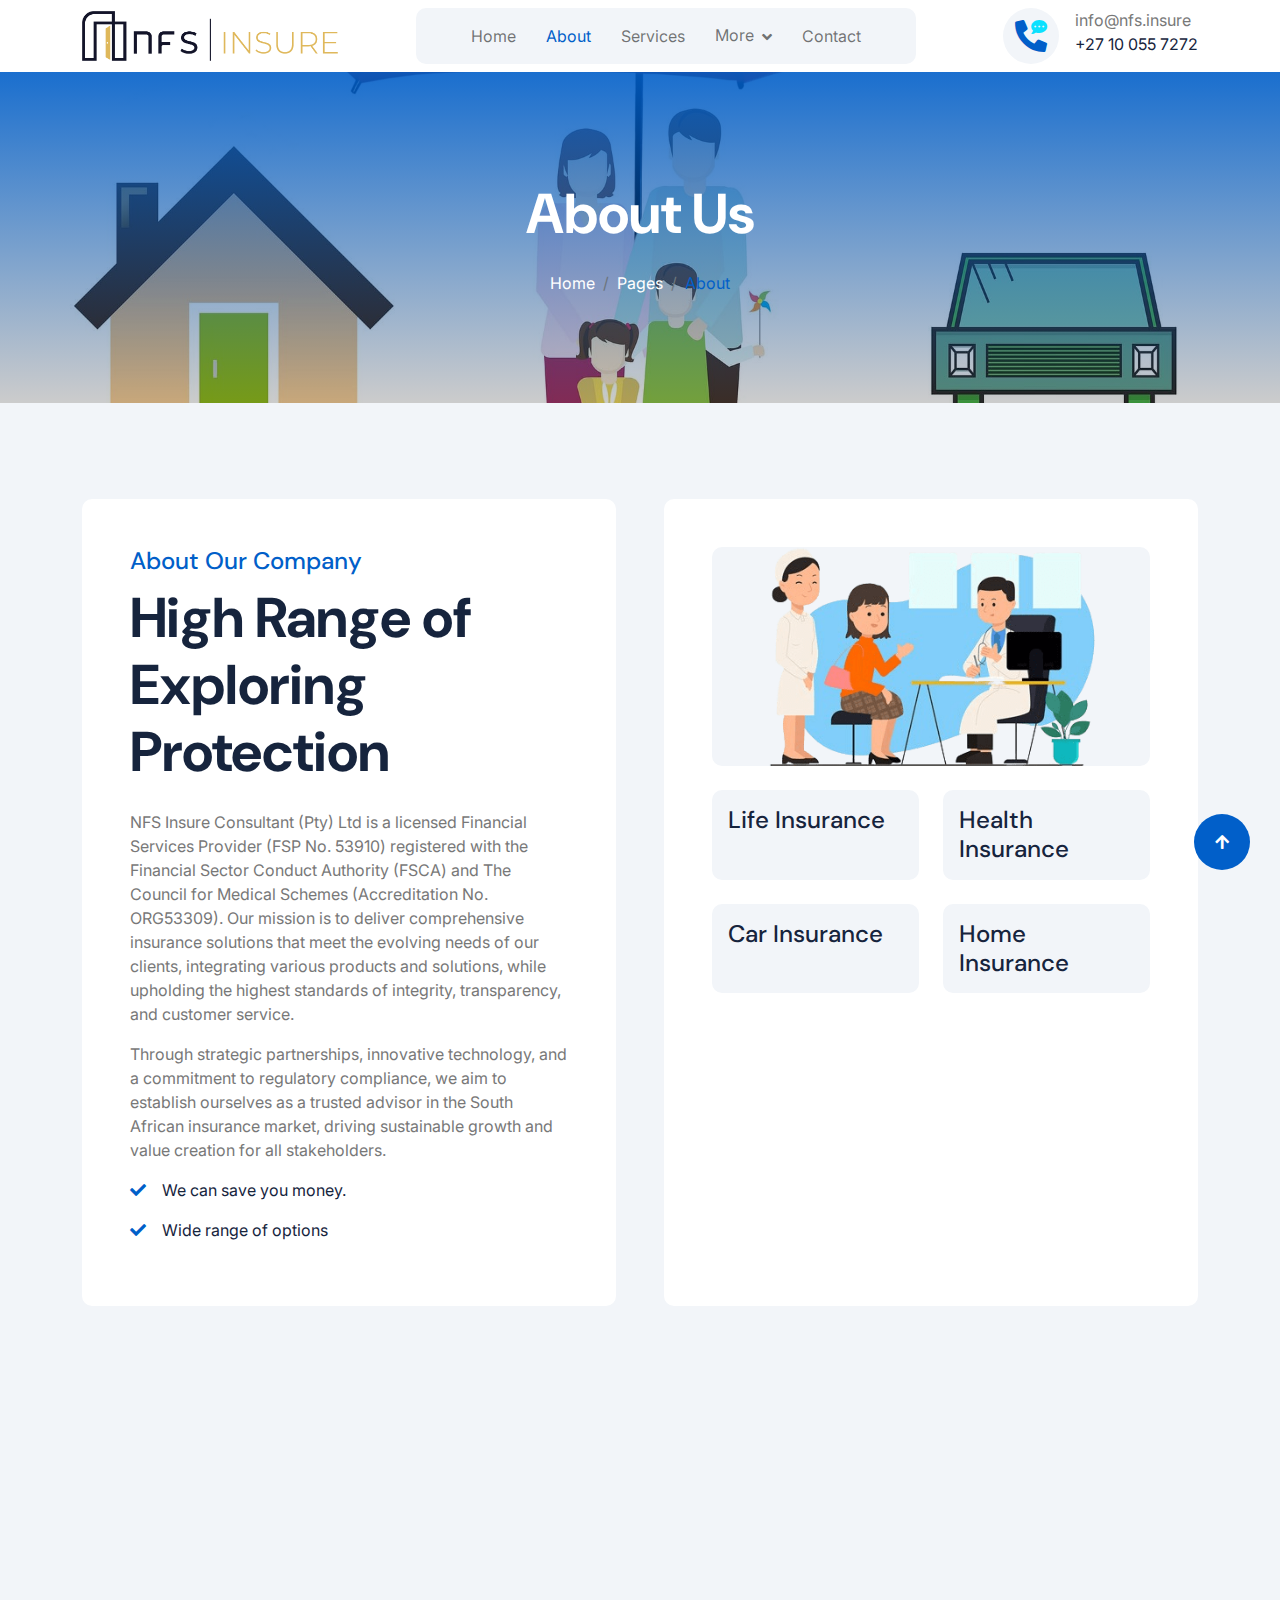
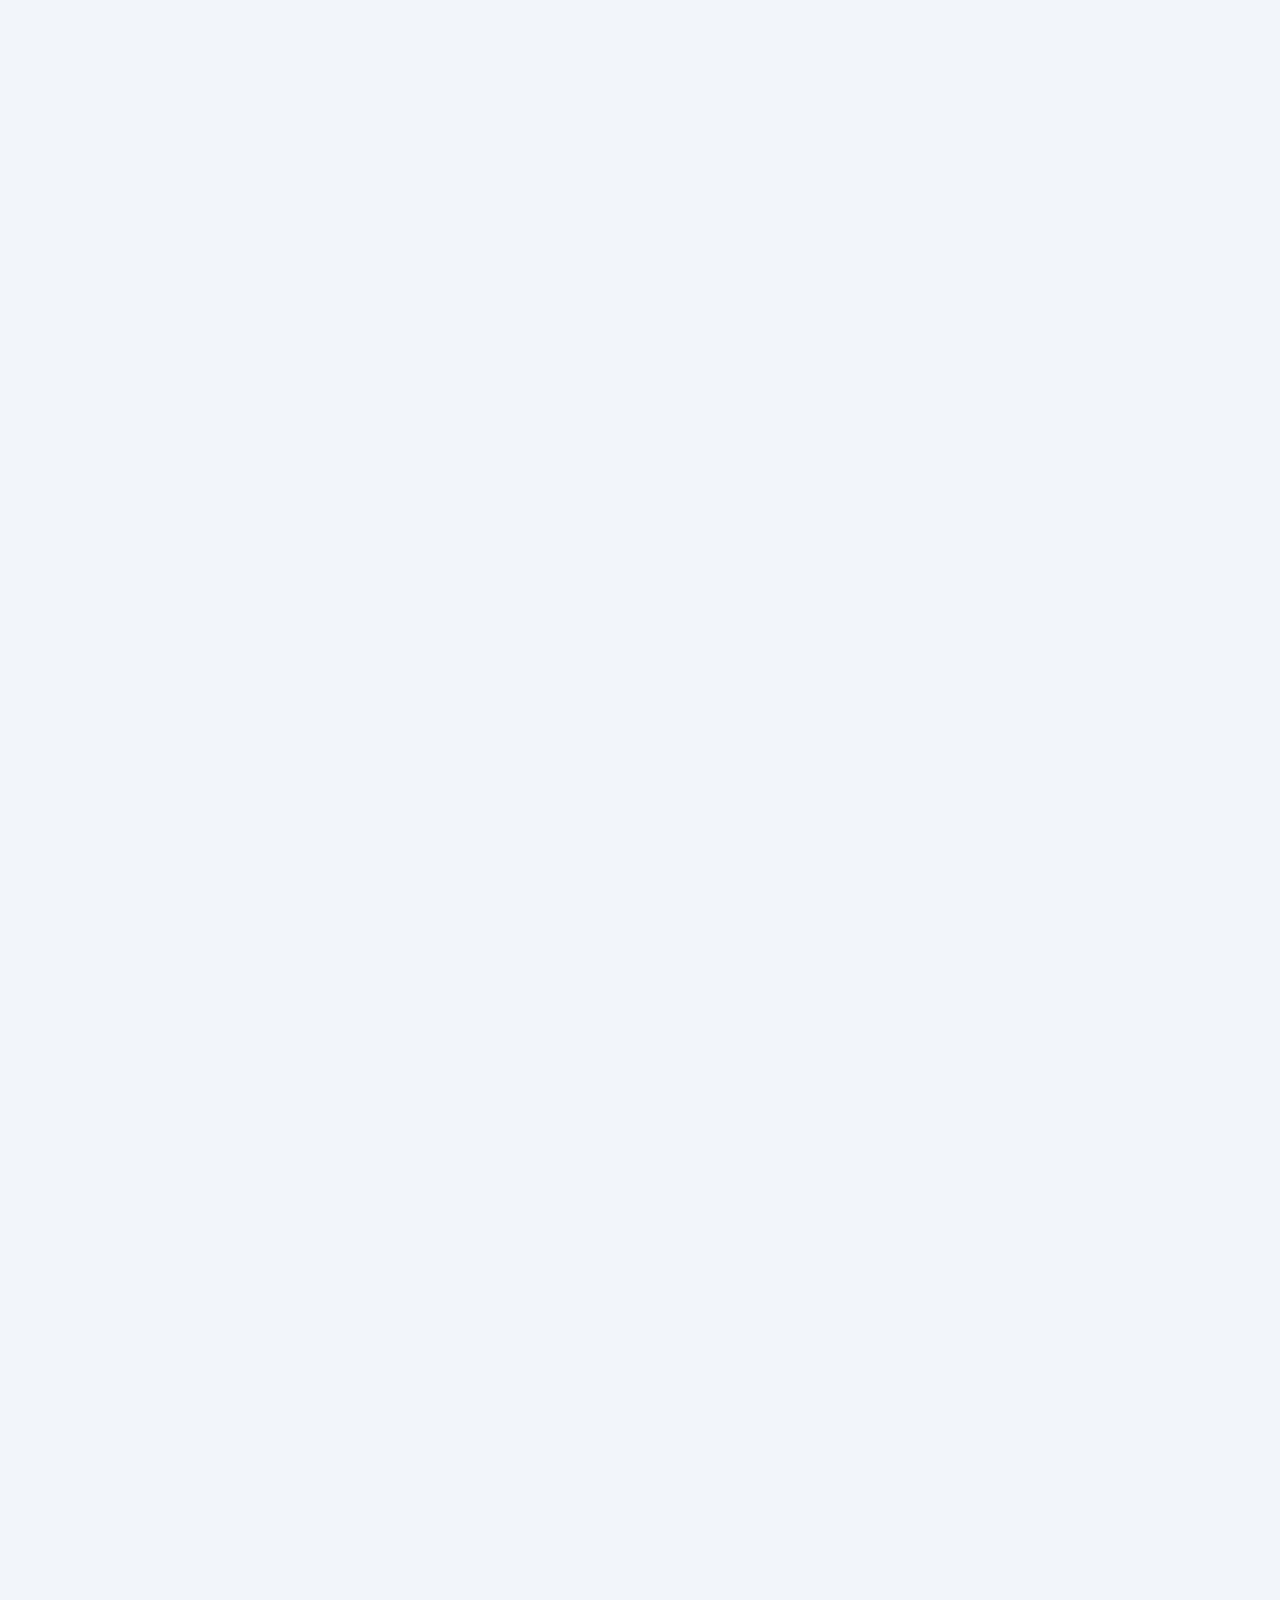
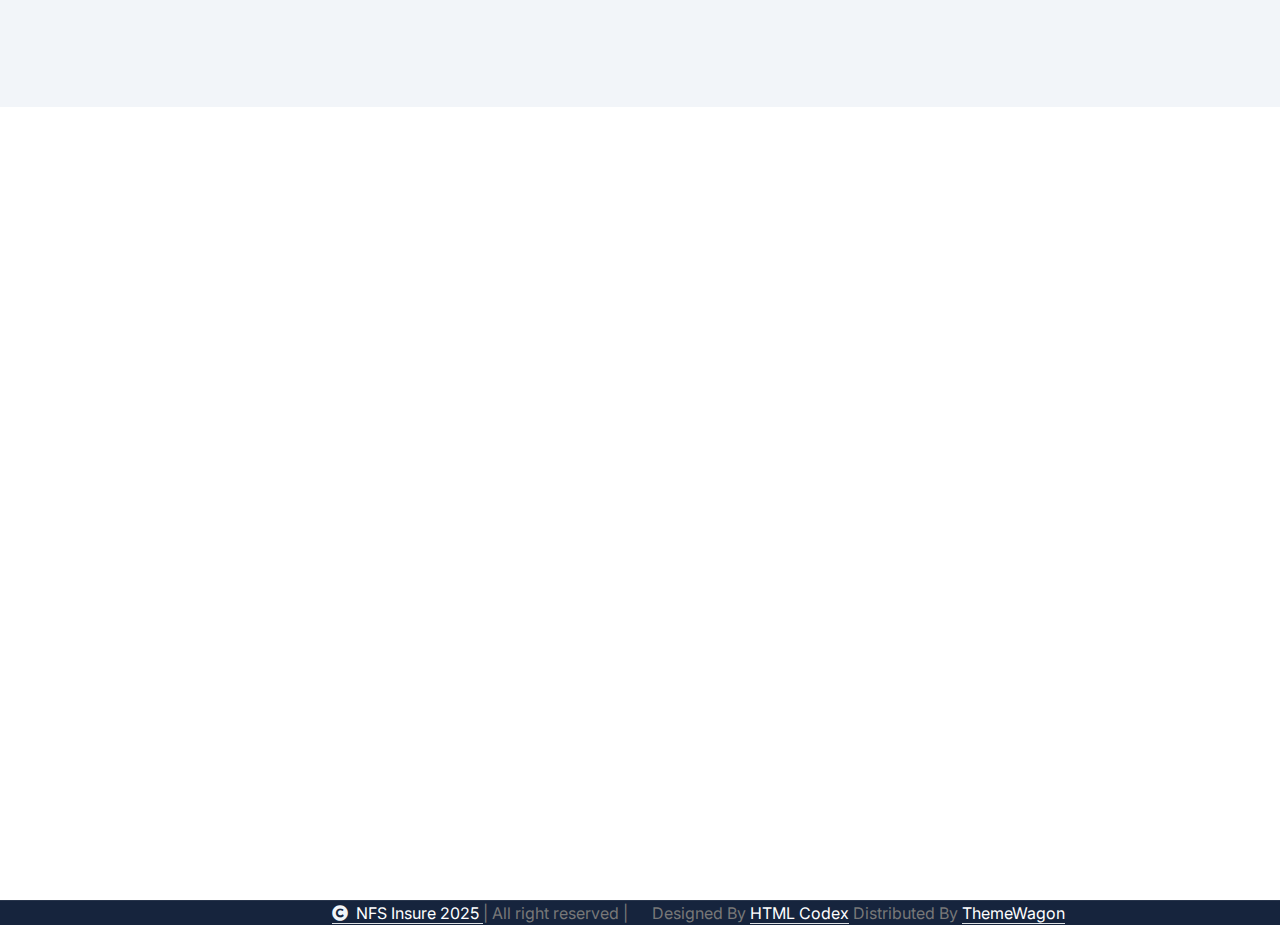
==== commit 6c676b7a: "Consultant update" ====
--- a/about.html
+++ b/about.html
@@ -128,7 +128,7 @@
                         <div class="about-item-content bg-white rounded p-5 h-100">
                             <h4 class="text-primary">About Our Company</h4>
                             <h1 class="display-4 mb-4">High Range of Exploring Protection</h1>
-                            <p>NFS Insure (Pty) Ltd is a licensed
+                            <p>NFS Insure Consultant (Pty) Ltd is a licensed
                                 Financial Services Provider (FSP
                                 No. 53910) registered with the
                                 Financial Sector Conduct Authority
@@ -516,7 +516,7 @@
                                             <img style="height: 50px;margin-bottom: 10px;"
                                                 src="img/NFS_Insure_Logo_Off-white_Mustard_Combination@2x.png" alt="Logo">
                                         </a>
-                                        <p class="text-white">NFS Insure (Pty) Ltd is an Authorised Financial Services Provider (FSP No. 53910)</p>
+                                        <p class="text-white">NFS Insure Consultant (Pty) Ltd is an Authorised Financial Services Provider (FSP No. 53910)</p>
                                         <div class="col-md-6 col-lg-6 col-xl-6">
                                             <div class="footer-item">
                                         <a href="#"><i class="fas fa-angle-right me-2"></i> PAIA Manual</a>
@@ -535,7 +535,7 @@
                                         <a href="#"><i class="fas fa-angle-right me-2"></i> Features</a>
                                         <a href="#"><i class="fas fa-angle-right me-2"></i> Services</a>
                                         <a href="#"><i class="fas fa-angle-right me-2"></i> FAQ's</a>
-                                        <a href="#"><i class="fas fa-angle-right me-2"></i> Blogs</a>
+                                        
                                         <a href="#"><i class="fas fa-angle-right me-2"></i> Contact</a>
                                     </div>
                                 </div>
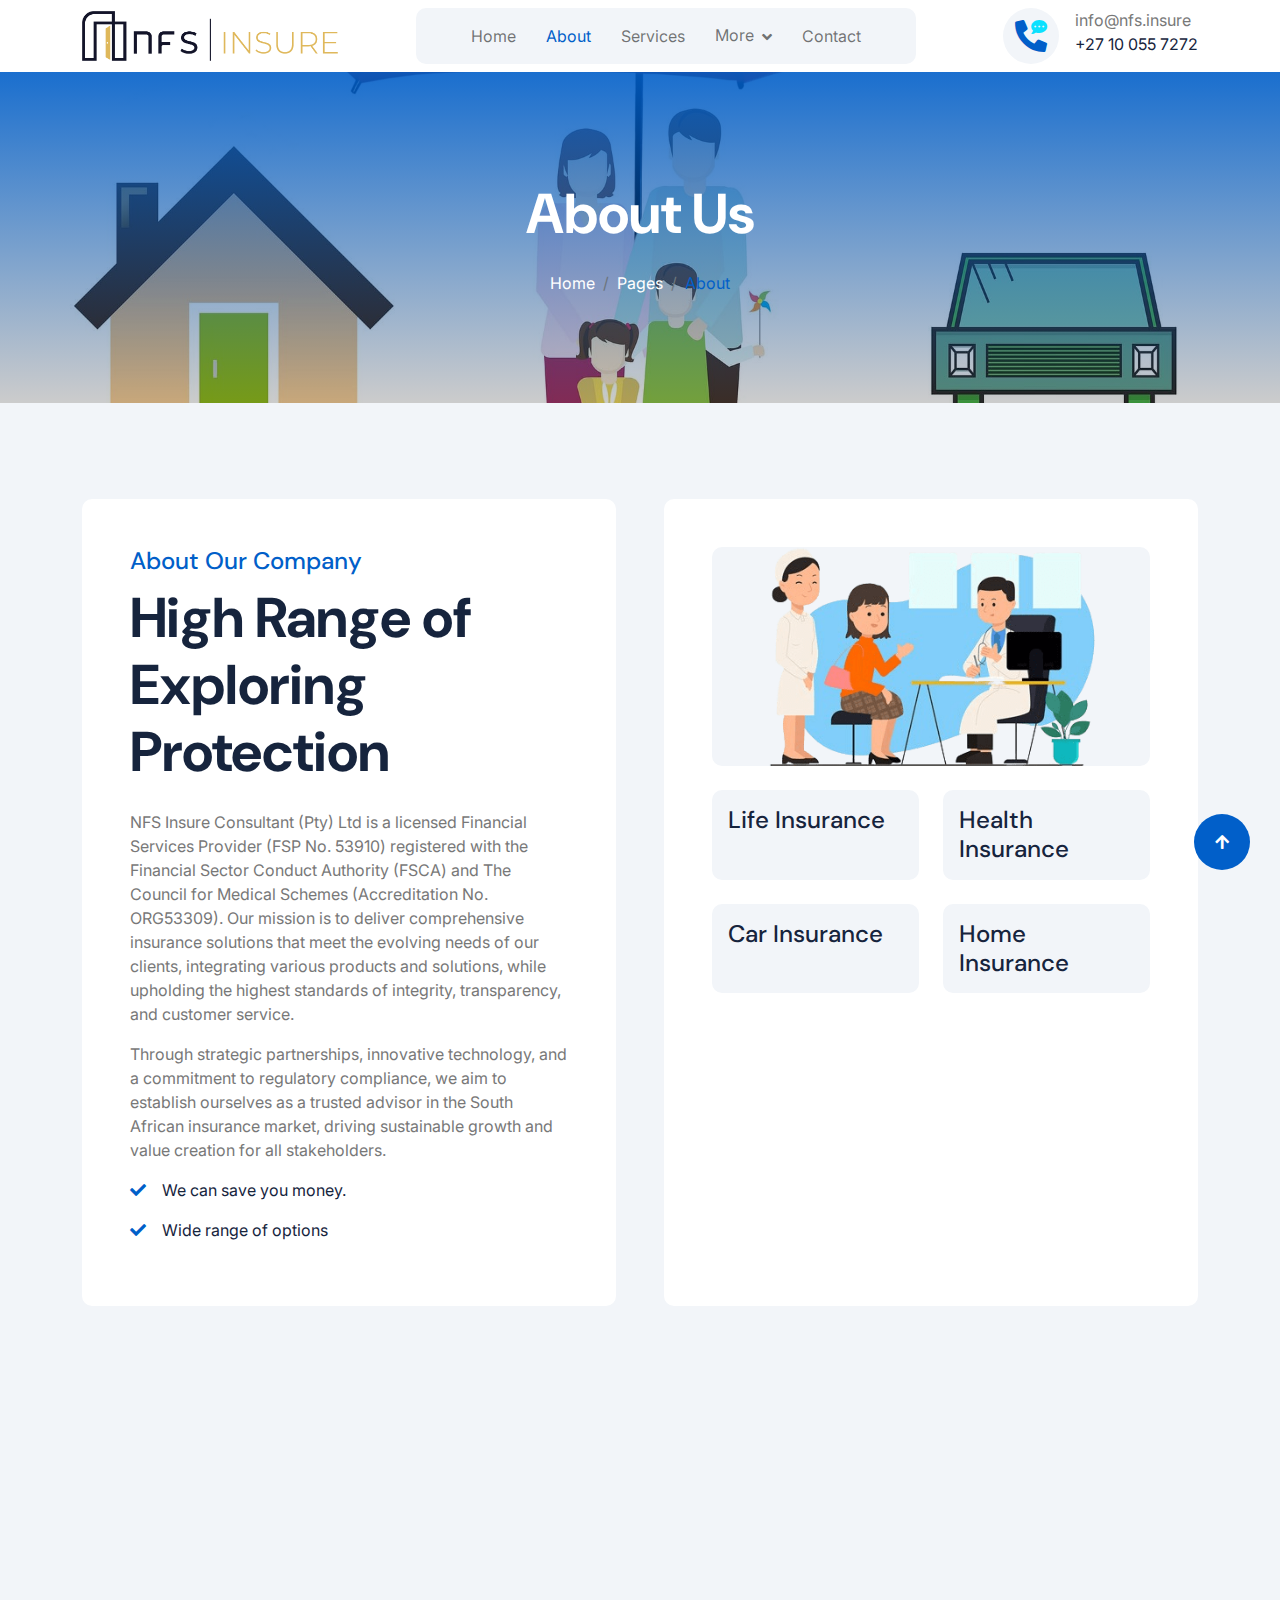
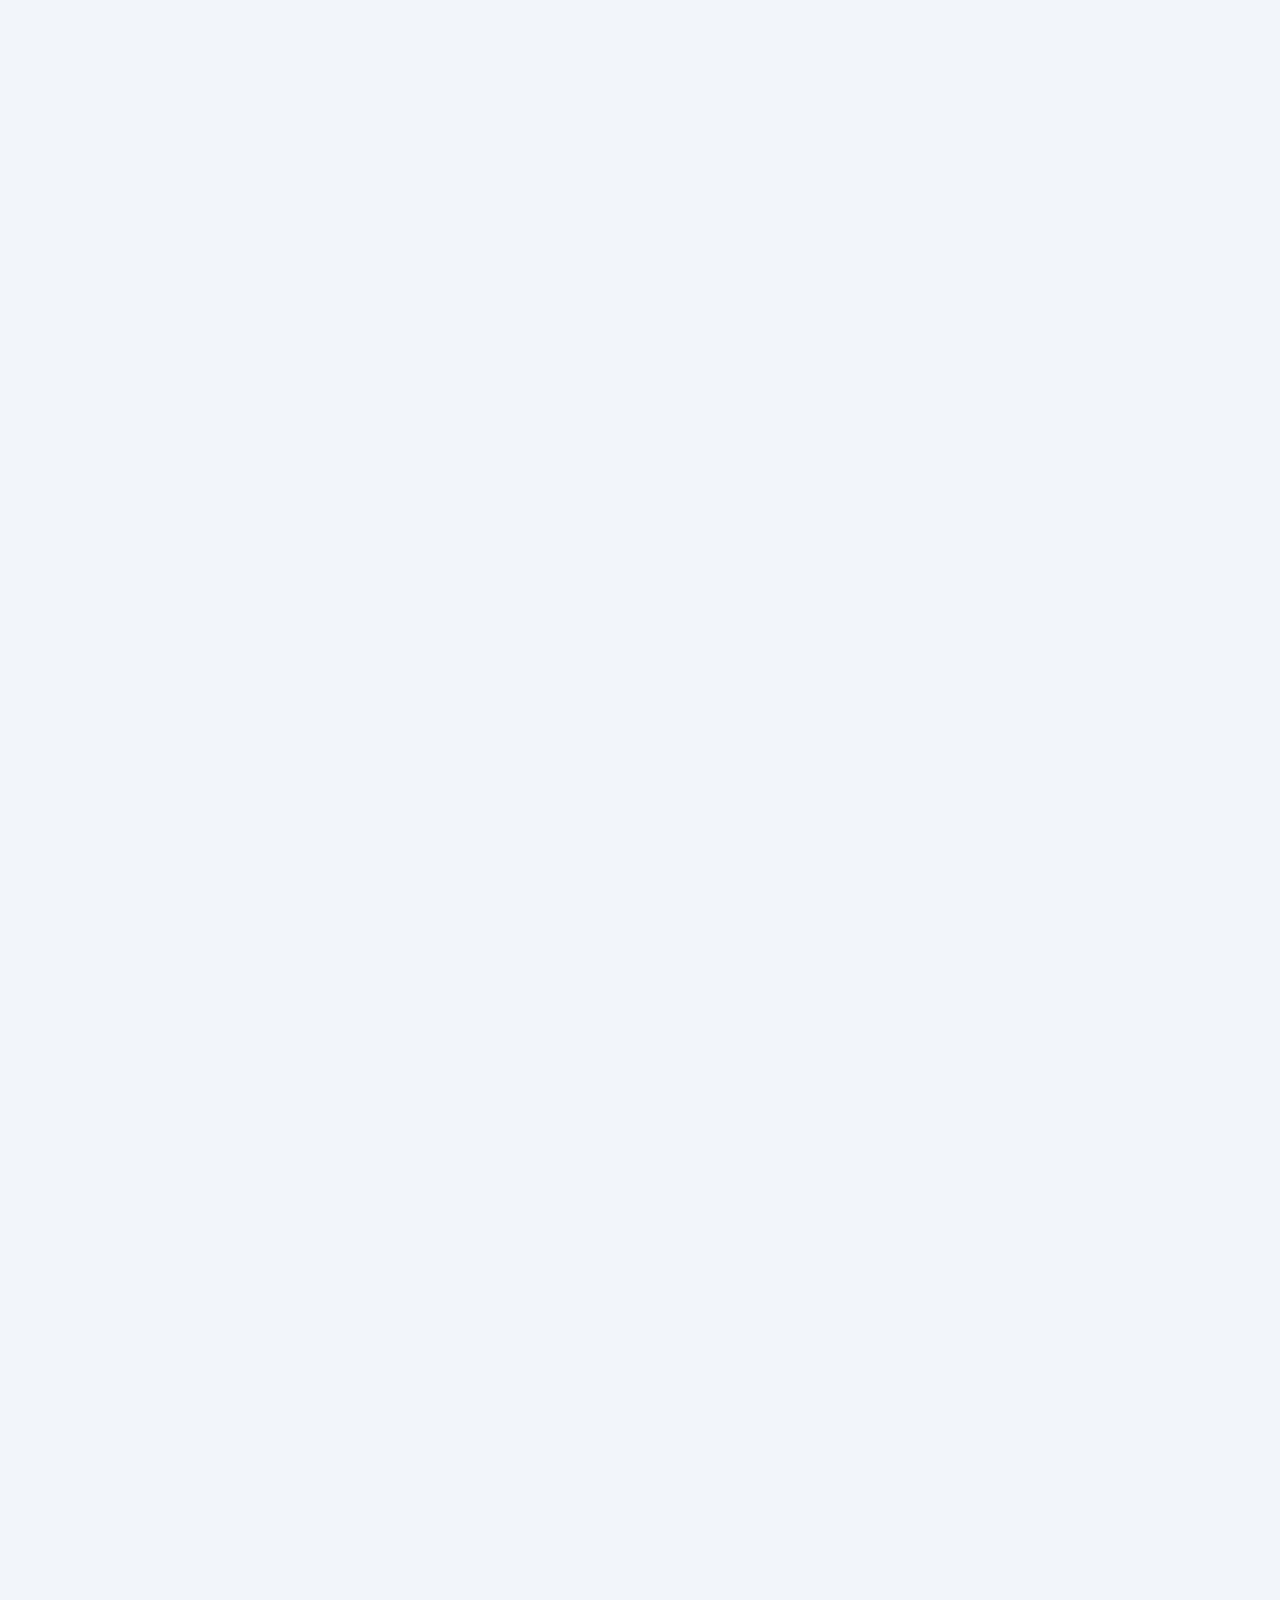
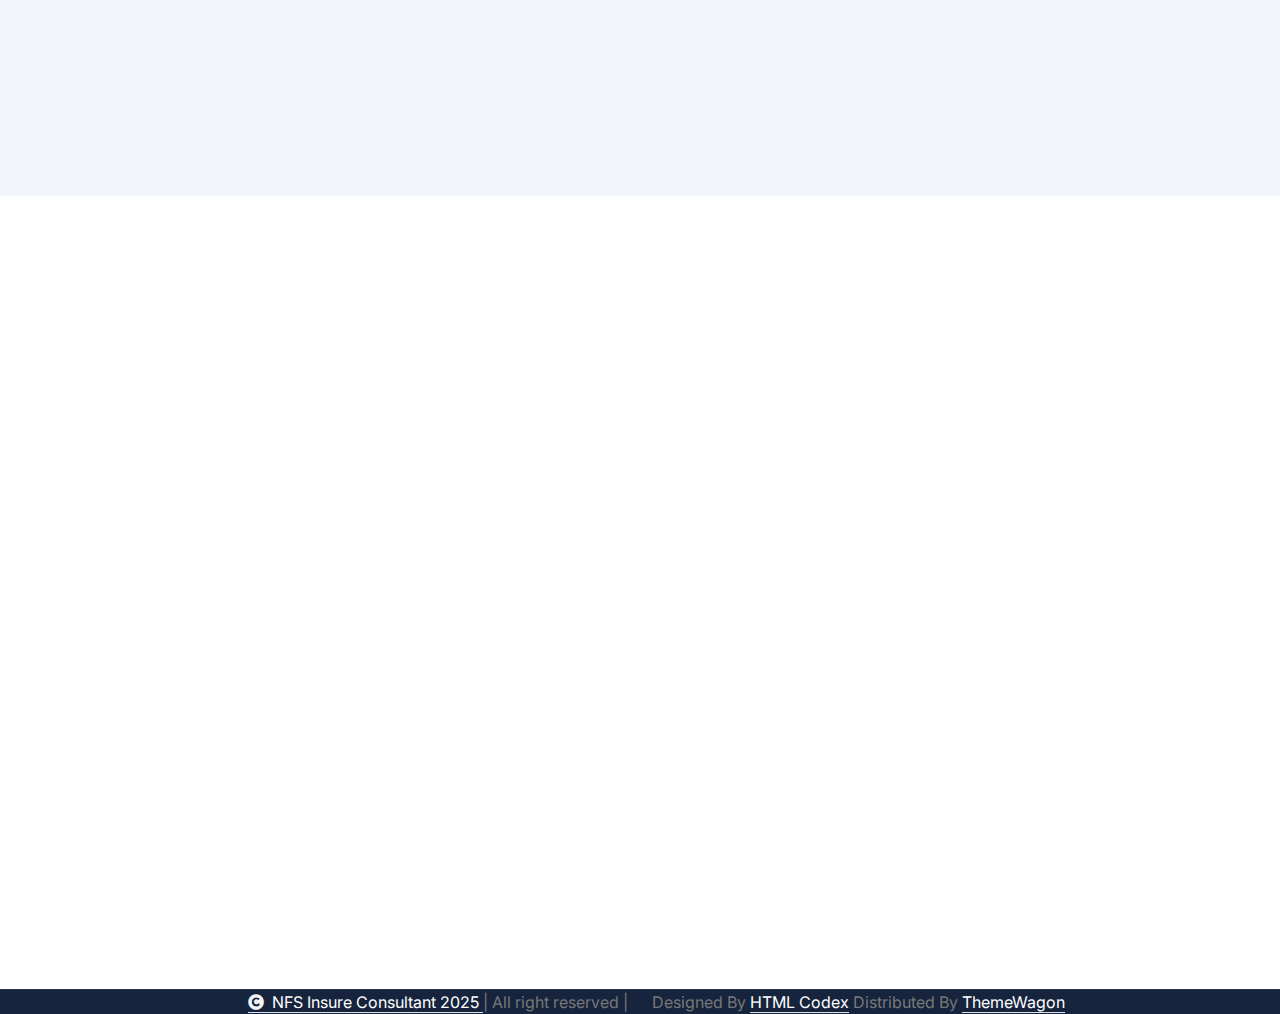
==== commit 1b674325: "update name" ====
--- a/about.html
+++ b/about.html
@@ -200,8 +200,8 @@
             <div class="container pb-5">
                 <div class="text-center mx-auto pb-5 wow fadeInUp" data-wow-delay="0.02s" style="max-width: 800px;">
                     <h4 class="text-primary">Our Features</h4>
-                    <h1 class="display-4 mb-4">Building a Brighter Tomorrow with NFS Insure</h1>
-                    <p class="mb-0">At NFS Insure, we believe that insurance is more than just a policy - it's a promise of
+                    <h1 class="display-4 mb-4">Building a Brighter Tomorrow with NFS Insure Consultant</h1>
+                    <p class="mb-0">At NFS Insure Consultant, we believe that insurance is more than just a policy - it's a promise of
                         protection and security for a better future. Our mission is to provide you with peace of mind,
                         knowing that you're covered in times of uncertainty.</p>
                     <br>
@@ -210,7 +210,7 @@
                     your loved ones, protect your assets, or simply ensure a secure tomorrow, we're here to assist you every
                     step of the way.</p>
                     <br>
-                    <p class="mb-0"></p>Trust NFS Insure to help you build a brighter future. Get in touch with us today to
+                    <p class="mb-0"></p>Trust NFS Insure Consultant to help you build a brighter future. Get in touch with us today to
                     discover how our insurance solutions can provide you with the protection and reassurance you deserve.
                     </p>
                 </div>
@@ -221,7 +221,7 @@
                                 <i class="fa fa-dollar-sign fa-3x"></i>
                             </div>
                             <h4 class="mb-4">Start Your Financial Freedom Today.</h4>
-                            <p class="mb-4">Ready to take control of your finances and secure your future? At NFS Insure,
+                            <p class="mb-4">Ready to take control of your finances and secure your future? At NFS Insure Consultant,
                                 we're dedicated to helping you achieve financial freedom.
                             </p>
                         </div>
@@ -245,8 +245,8 @@
                             <div class="feature-icon p-4 mb-4">
                                 <i class="fa fa-headphones fa-3x"></i>
                             </div>
-                            <h4 class="mb-4">24/7 Online Support at NFS Insure.</h4>
-                            <p class="mb-4">At NFS Insure, we're committed to providing you with exceptional support whenever you need it.</p>
+                            <h4 class="mb-4">24/7 Online Support at NFS Insure Consultant.</h4>
+                            <p class="mb-4">At NFS Insure Consultant, we're committed to providing you with exceptional support whenever you need it.</p>
                             <span id="read-more" style="display: none;">
                                 <p>Our 24/7 online support portal allows you to:</p>
                                 <ul>
@@ -278,13 +278,13 @@
                                     <h2 class="accordion-header" id="headingOne">
                                         <button class="accordion-button border-0" type="button" data-bs-toggle="collapse"
                                             data-bs-target="#collapseOne" aria-expanded="true" aria-controls="collapseOne">
-                                            Q: What does NFS Insure do?
+                                            Q: What does NFS Insure Consultant do?
                                         </button>
                                     </h2>
                                     <div id="collapseOne" class="accordion-collapse collapse show active"
                                         aria-labelledby="headingOne" data-bs-parent="#accordionExample">
                                         <div class="accordion-body rounded">
-                                            A: NFS Insure is a licensed financial services provider specializing in insurance solutions, including life insurance, medical insurance, and personal lines.
+                                            A: NFS Insure Consultant is a licensed financial services provider specializing in insurance solutions, including life insurance, medical insurance, and personal lines.
                                         </div>
                                     </div>
                                 </div>
@@ -292,7 +292,7 @@
                                     <h2 class="accordion-header" id="headingTwo">
                                         <button class="accordion-button collapsed" type="button" data-bs-toggle="collapse"
                                             data-bs-target="#collapseTwo" aria-expanded="false" aria-controls="collapseTwo">
-                                            Q: Is NFS Insure a licensed insurance provider?
+                                            Q: Is NFS Insure Consultant a licensed insurance provider?
                                         </button>
                                     </h2>
                                     <div id="collapseTwo" class="accordion-collapse collapse" aria-labelledby="headingTwo"
@@ -307,7 +307,7 @@
                                         <button class="accordion-button collapsed" type="button" data-bs-toggle="collapse"
                                             data-bs-target="#collapseThree" aria-expanded="false"
                                             aria-controls="collapseThree">
-                                            Q: What types of insurance does NFS Insure offer?
+                                            Q: What types of insurance does NFS Insure Consultant offer?
                                         </button>
                                     </h2>
                                     <div id="collapseThree" class="accordion-collapse collapse"
@@ -322,7 +322,7 @@
                                         <button class="accordion-button collapsed" type="button" data-bs-toggle="collapse"
                                             data-bs-target="#collapse4" aria-expanded="false"
                                             aria-controls="collapse4">
-                                            Q: How do I get a quote from NFS Insure?
+                                            Q: How do I get a quote from NFS Insure Consultant?
                                         </button>
                                     </h2>
                                     <div id="collapse4" class="accordion-collapse collapse"
@@ -352,7 +352,7 @@
                                         <button class="accordion-button collapsed" type="button" data-bs-toggle="collapse"
                                             data-bs-target="#collapse6" aria-expanded="false"
                                             aria-controls="collapse6">
-                                            Q: How do I file a claim with NFS Insure?
+                                            Q: How do I file a claim with NFS Insure Consultant?
                                         </button>
                                     </h2>
                                     <div id="collapse6" class="accordion-collapse collapse"
@@ -382,7 +382,7 @@
                                         <button class="accordion-button collapsed" type="button" data-bs-toggle="collapse"
                                             data-bs-target="#collapse8" aria-expanded="false"
                                             aria-controls="collapse8">
-                                            Q: Does NFS Insure offer any discounts or promotions?
+                                            Q: Does NFS Insure Consultant offer any discounts or promotions?
                                         </button>
                                     </h2>
                                     <div id="collapse8" class="accordion-collapse collapse"
@@ -681,7 +681,7 @@
             <div class="container">
                 <div class="row g-4 align-items-center">
                     <div class="col-md-6 text-center text-md-end mb-md-0">
-                        <span class="text-body"><a href="#" class="border-bottom text-white"><i class="fas fa-copyright text-light me-2"></i>NFS Insure 2025 </a>| All right reserved |</span>
+                        <span class="text-body"><a href="#" class="border-bottom text-white"><i class="fas fa-copyright text-light me-2"></i>NFS Insure Consultant 2025 </a>| All right reserved |</span>
                     </div>
                     <div class="col-md-6 text-center text-md-start text-body">
                         Designed By <a class="border-bottom text-white" href="https://htmlcodex.com">HTML Codex</a> Distributed By <a class="border-bottom text-white" href="https://themewagon.com">ThemeWagon</a>
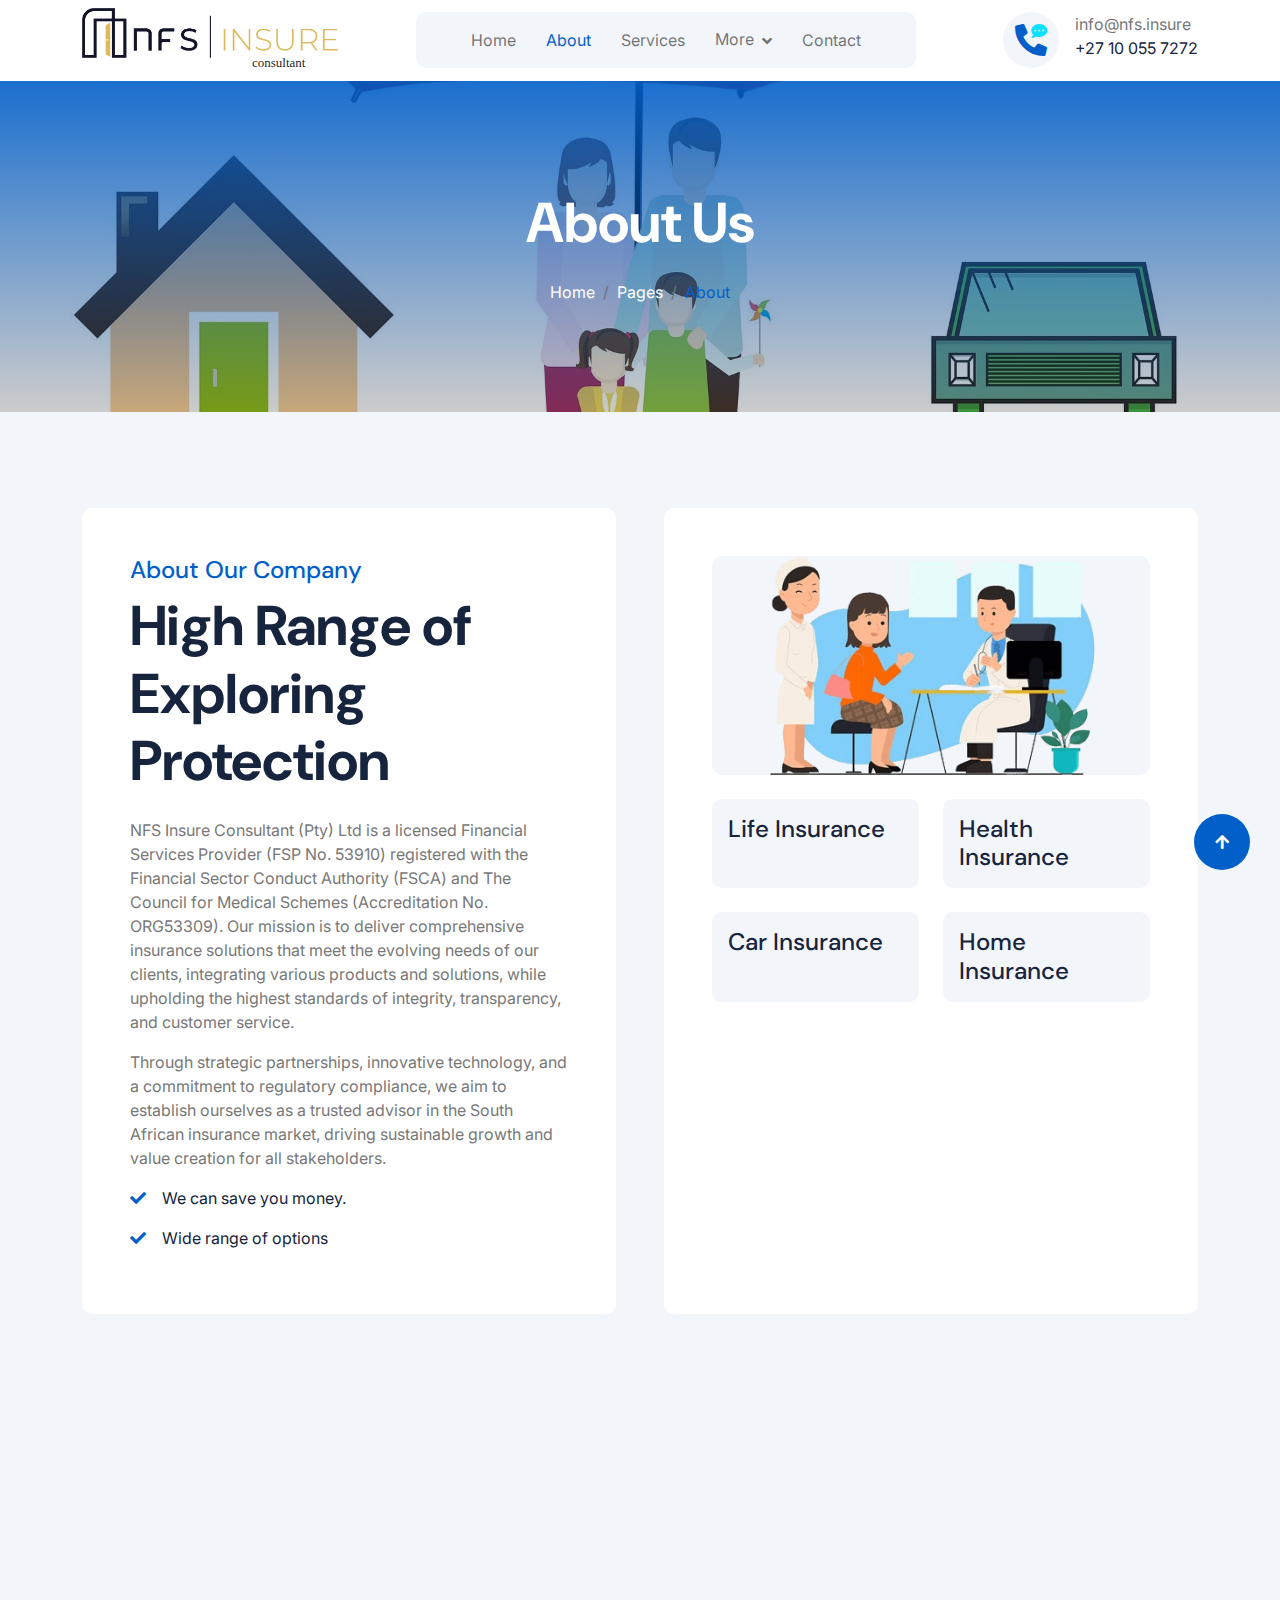
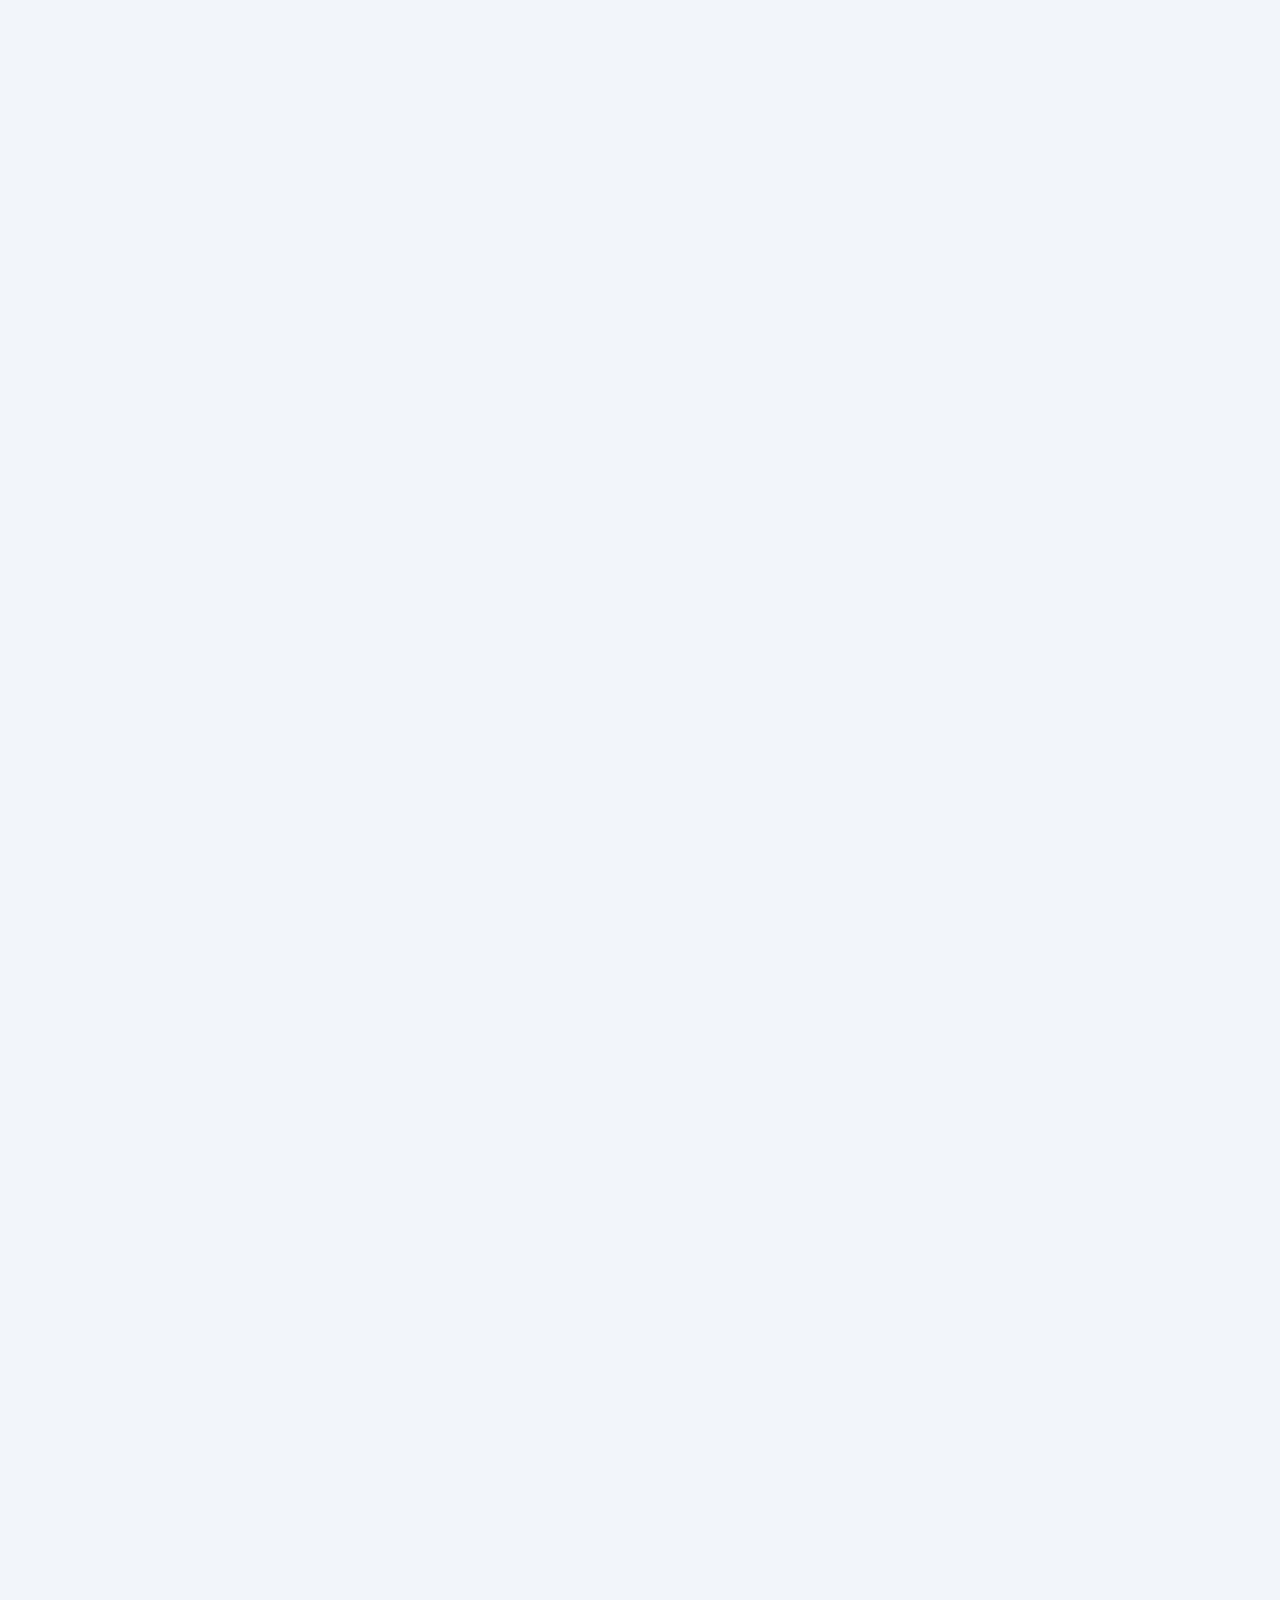
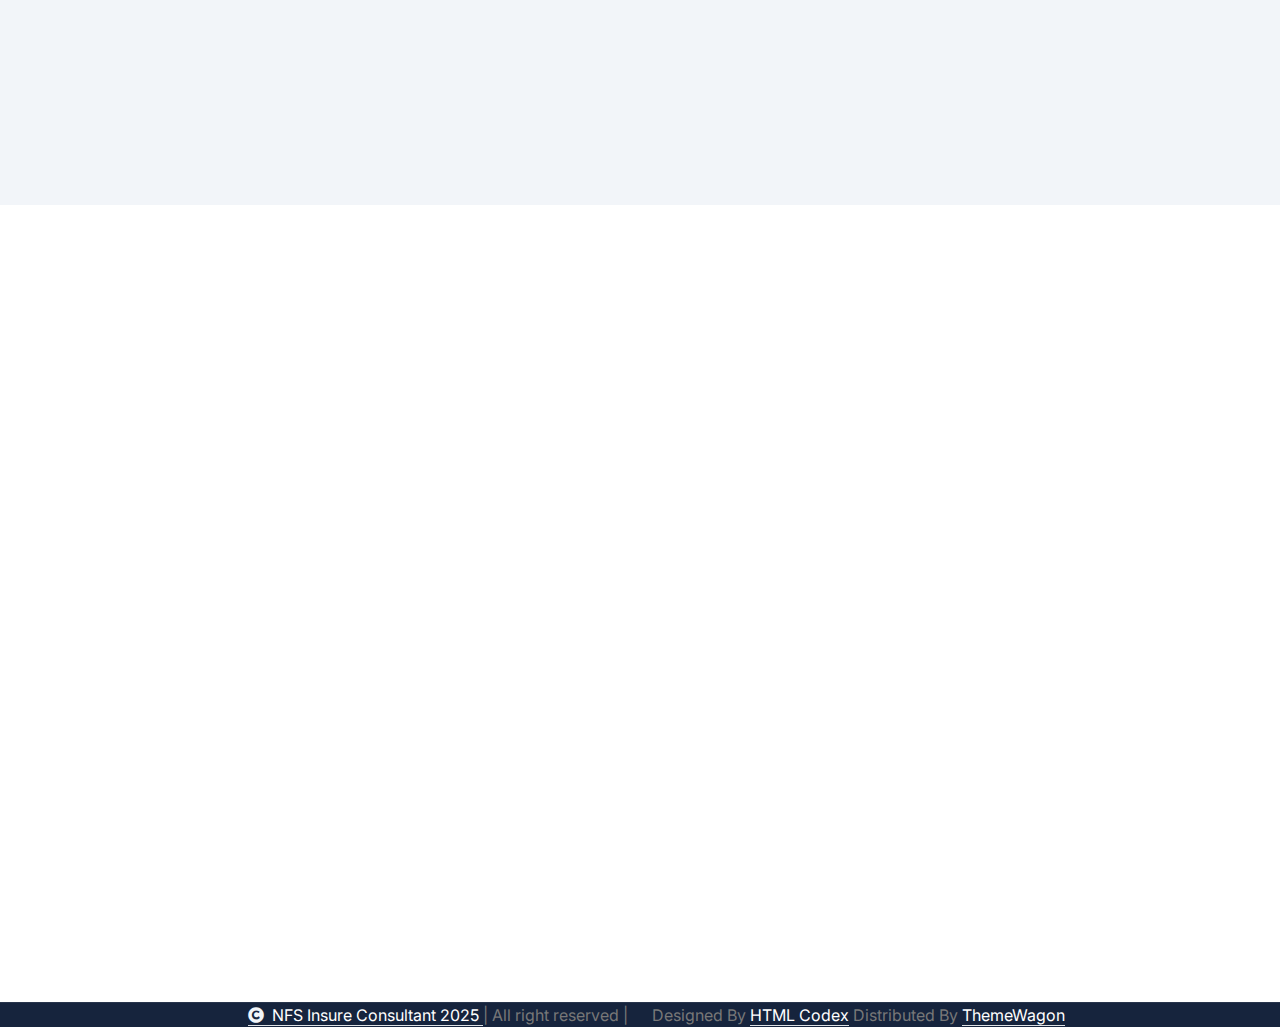
==== commit 76814ab4: "added consultant in css" ====
--- a/about.html
+++ b/about.html
@@ -46,6 +46,12 @@
                 <nav class="navbar navbar-expand-lg navbar-light"> 
                     <a href="#" class="navbar-brand p-0">
                         <img src="img/NFS_Insure_Logo_Blue_Mustard_Combination@2x.png" alt="Logo"> 
+                        <span style="
+                        display: flex;
+                        padding-left: 170px;
+                        font-size: small;
+                        font-family: cursive;
+                        margin-top: -5px;">consultant</span>
                     </a>
                     <button class="navbar-toggler" type="button" data-bs-toggle="collapse" data-bs-target="#navbarCollapse">
                         <span class="fa fa-bars"></span>
@@ -515,6 +521,12 @@
                                         <a href="index.html" class="p-0">
                                             <img style="height: 50px;margin-bottom: 10px;"
                                                 src="img/NFS_Insure_Logo_Off-white_Mustard_Combination@2x.png" alt="Logo">
+                                                <span style="
+                                                display: flex;
+                                                padding-left: 170px;
+                                                font-size: small;
+                                                font-family: cursive;
+                                                margin-top: -15px;">consultant</span>
                                         </a>
                                         <p class="text-white">NFS Insure Consultant (Pty) Ltd is an Authorised Financial Services Provider (FSP No. 53910)</p>
                                         <div class="col-md-6 col-lg-6 col-xl-6">
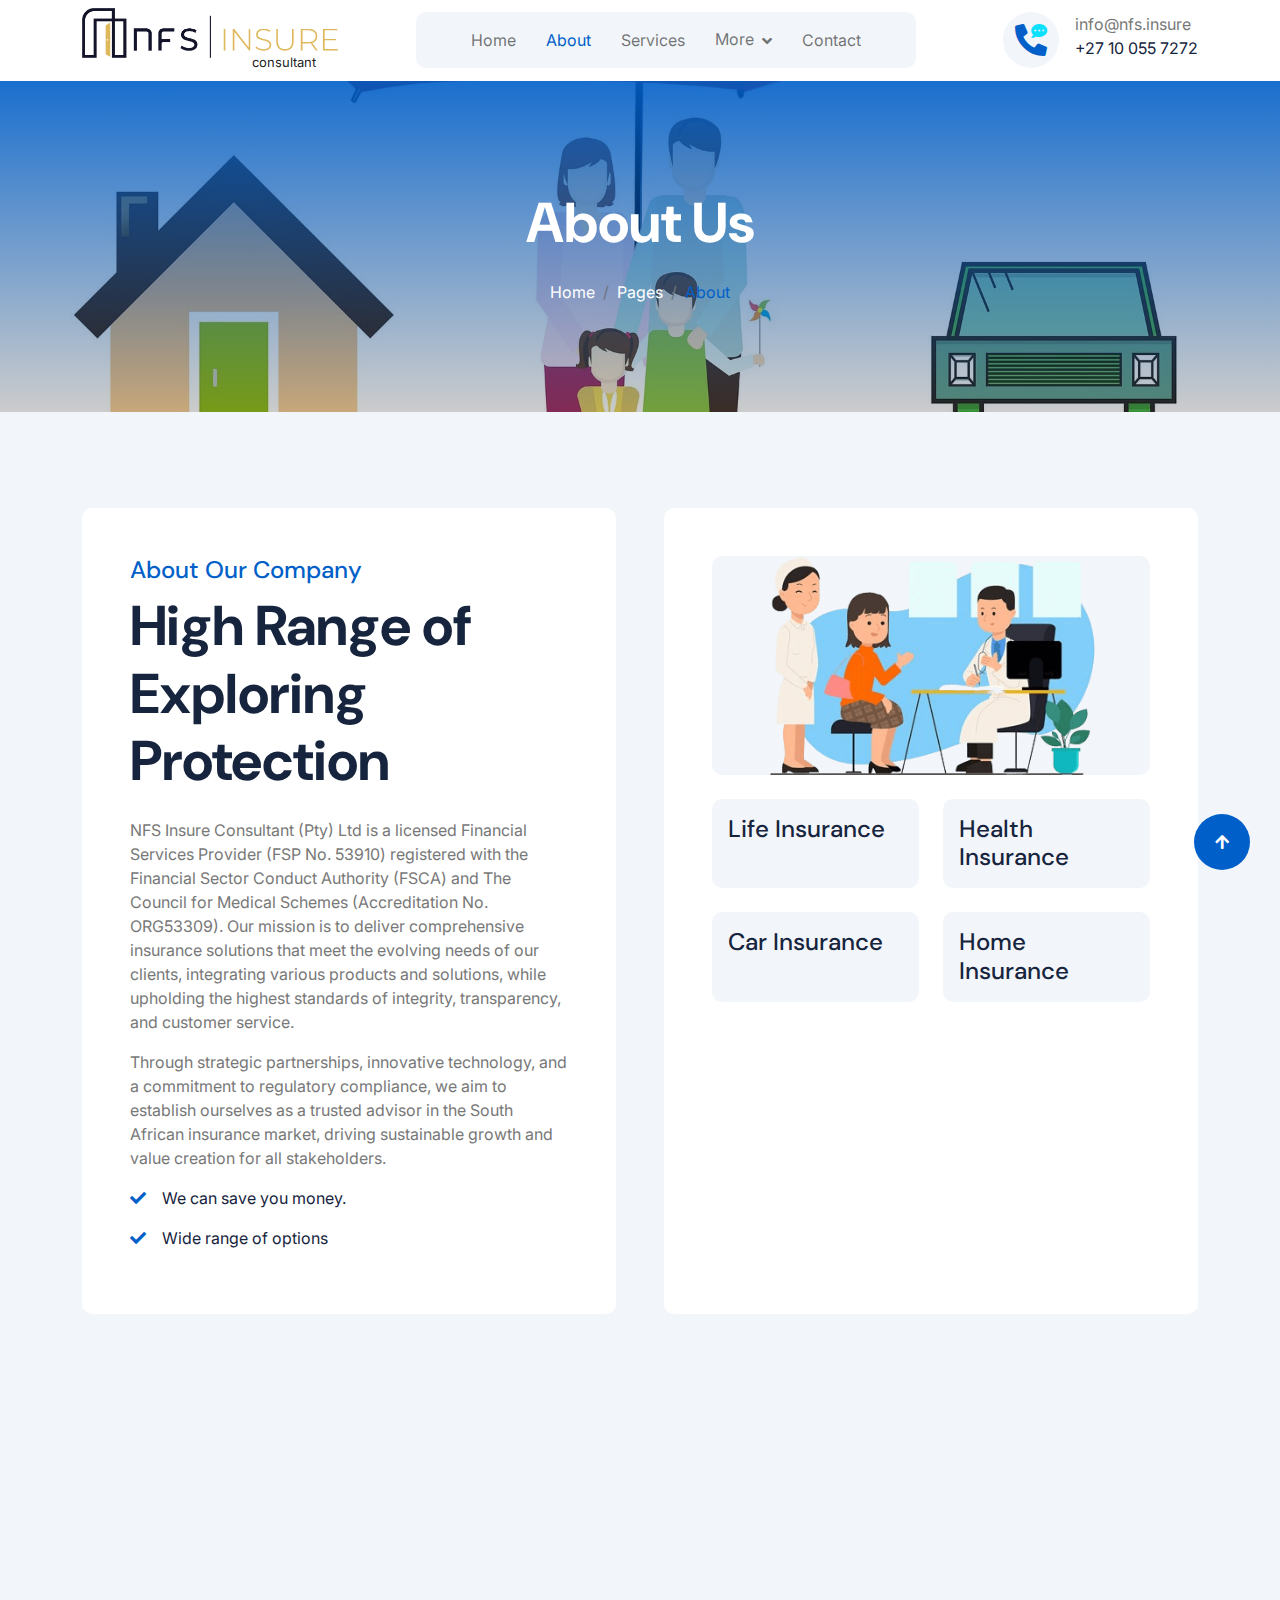
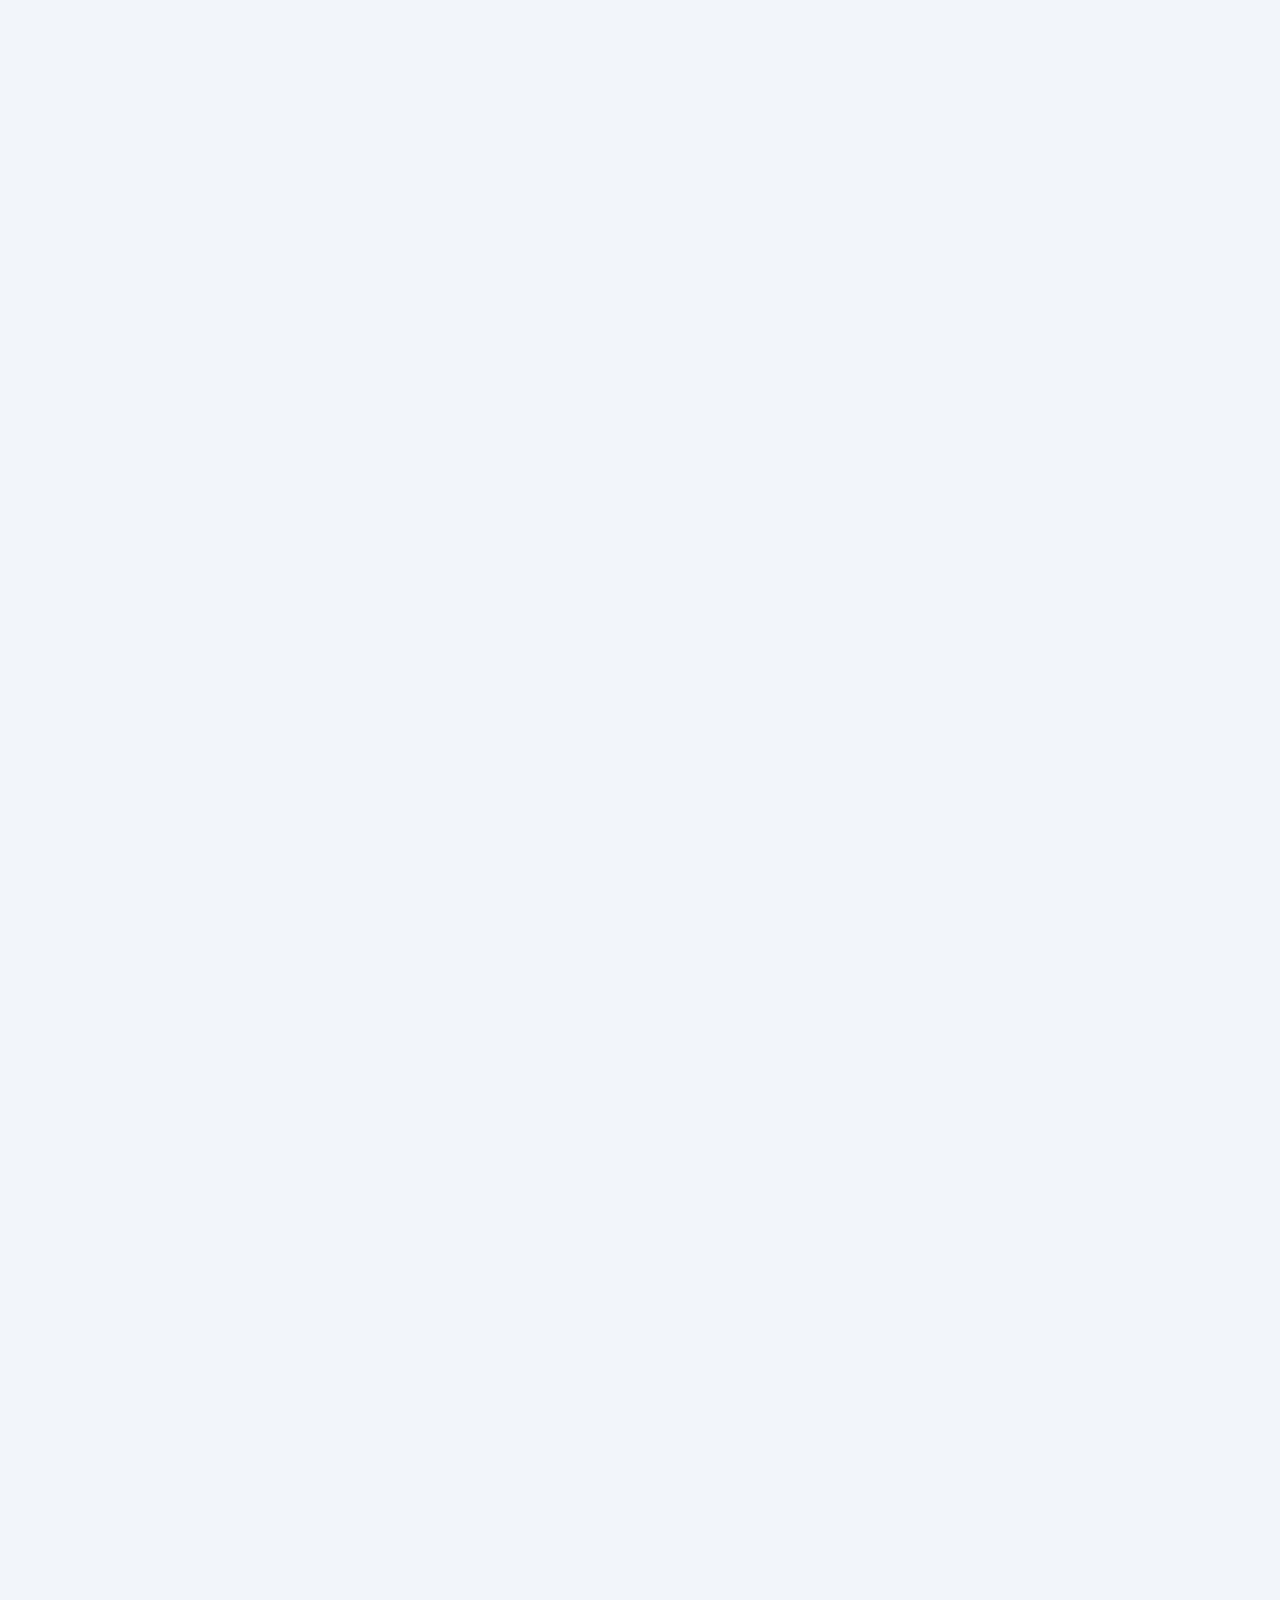
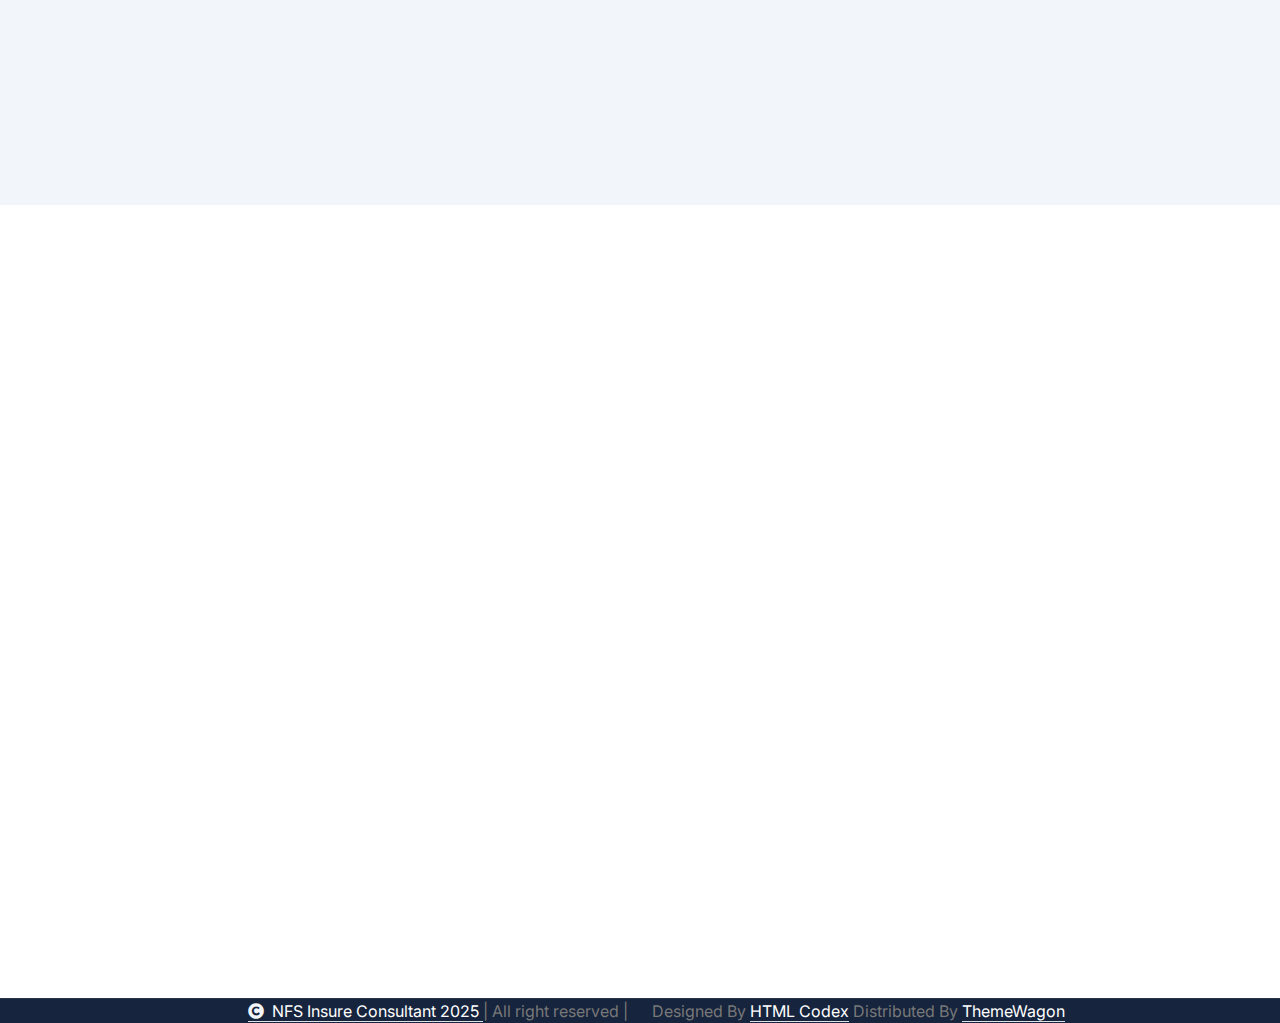
==== commit c1831444: "change font" ====
--- a/about.html
+++ b/about.html
@@ -50,7 +50,6 @@
                         display: flex;
                         padding-left: 170px;
                         font-size: small;
-                        font-family: cursive;
                         margin-top: -5px;">consultant</span>
                     </a>
                     <button class="navbar-toggler" type="button" data-bs-toggle="collapse" data-bs-target="#navbarCollapse">
@@ -521,12 +520,6 @@
                                         <a href="index.html" class="p-0">
                                             <img style="height: 50px;margin-bottom: 10px;"
                                                 src="img/NFS_Insure_Logo_Off-white_Mustard_Combination@2x.png" alt="Logo">
-                                                <span style="
-                                                display: flex;
-                                                padding-left: 170px;
-                                                font-size: small;
-                                                font-family: cursive;
-                                                margin-top: -15px;">consultant</span>
                                         </a>
                                         <p class="text-white">NFS Insure Consultant (Pty) Ltd is an Authorised Financial Services Provider (FSP No. 53910)</p>
                                         <div class="col-md-6 col-lg-6 col-xl-6">
